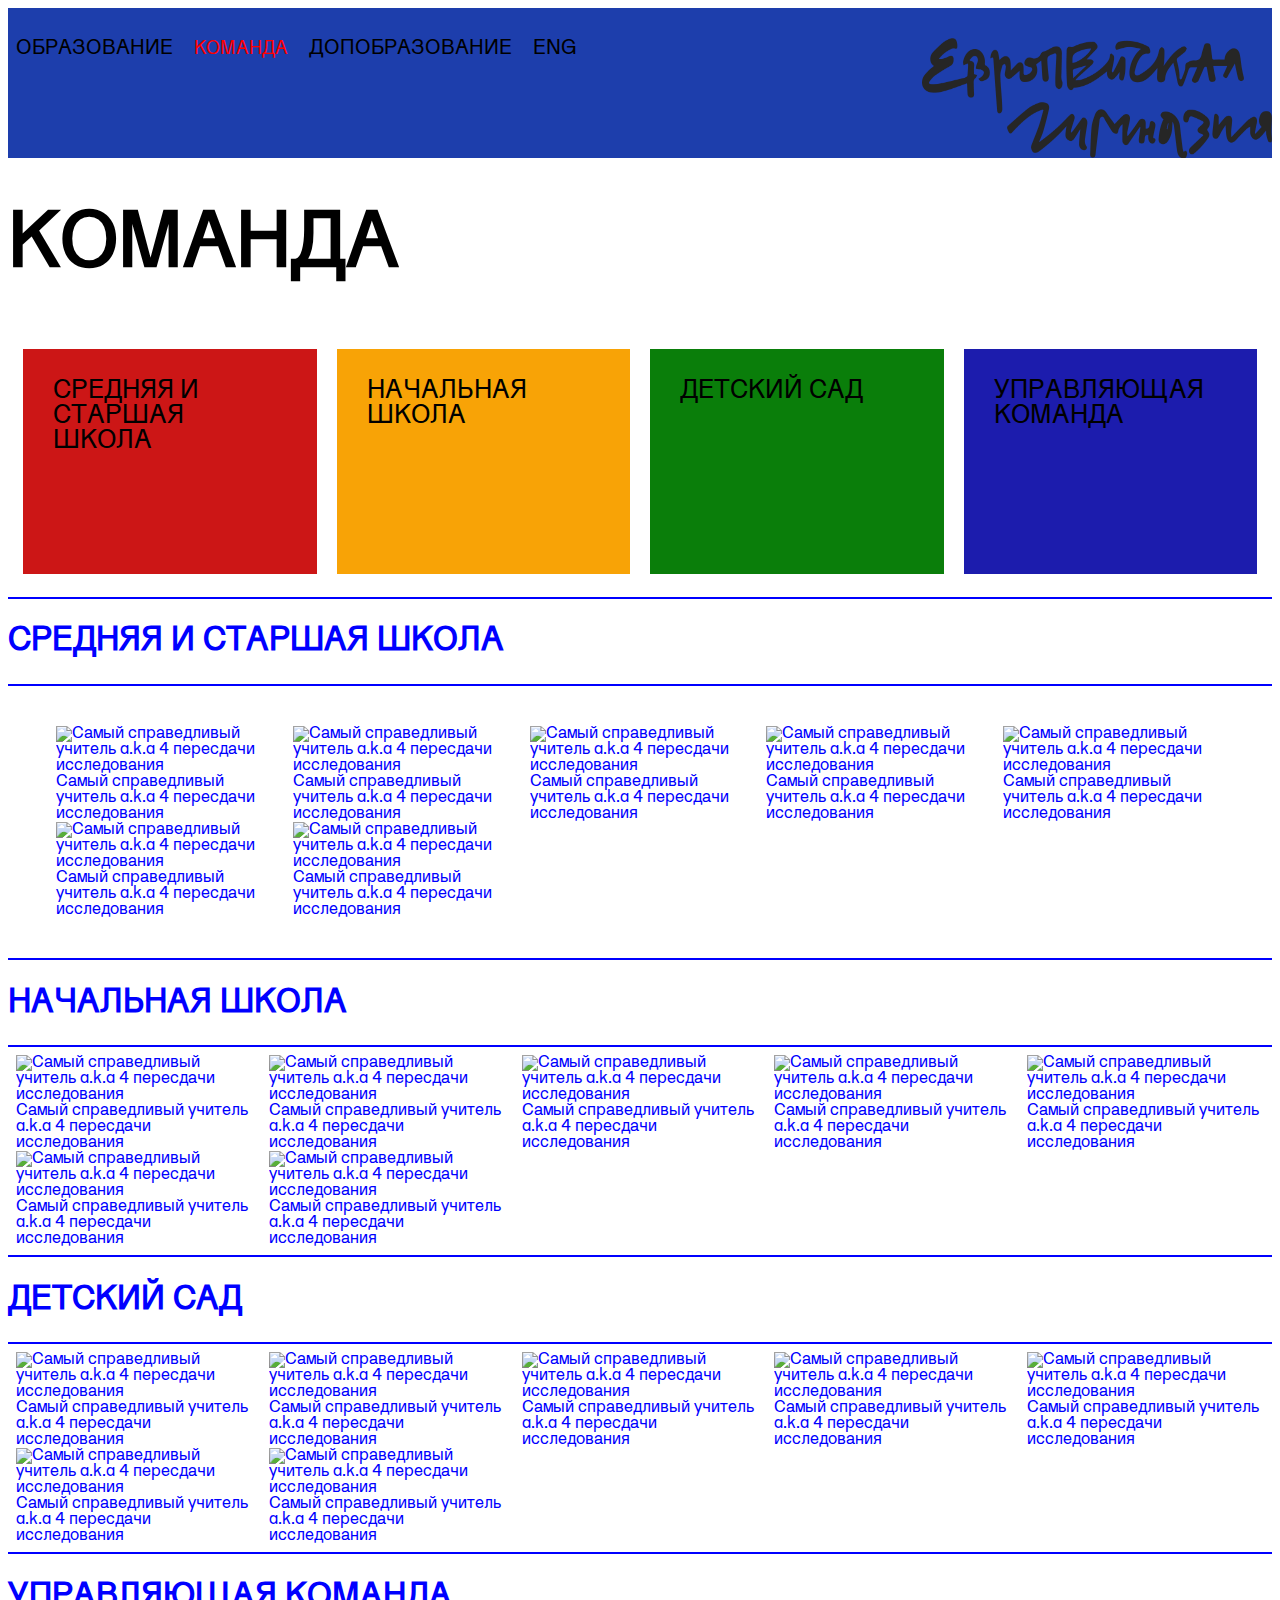
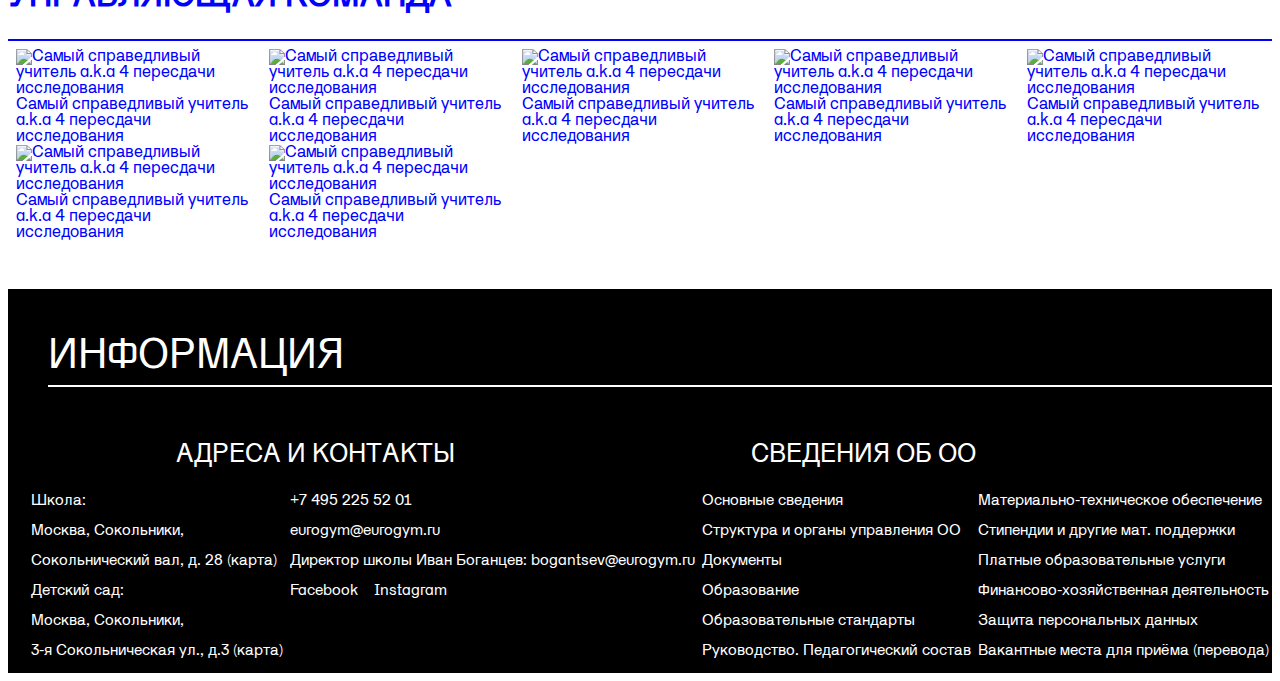
==== Eurogym.html/index.html @ f3b470b3 "Я ЗАКОНЧИЛ ЭТО ДЕРЬМО(почти)" ====
<!DOCTYPE html>
<html>

<head>
    <title>Европейская Гимназия - Команда</title>
    <link rel="stylesheet" href="./css/styling.css">
    <meta charset="utf-8">
    <link rel="preload" href="woff.ttf" as="font" type="font/ttf" crossorigin="anonymous" />

</head>



<header>
    <nav>
       

             <a class="navedu"href=https://eurogym.ru/education>ОБРАЗОВАНИЕ </a> 
             <a class="navteam" href="#middle" style="color:red">КОМАНДА</a>
            <a class="navadd" href="https://eurogym.ru/extra/"> ДОПОБРАЗОВАНИЕ </a>
         <a class="naveng" href="https://eurogym.ru/eng/"> ENG </a>
     
    </nav>
    <img src="logo.png" alt="logo" height="120px" width="350px">
</header>
<h1 class="tteam">КОМАНДА</h1>

<body>

    <nav>
        <div class="nav">
            <div class="navmiddle col-5"> <a href=#middle style="font-size: 25px">СРЕДНЯЯ И СТАРШАЯ ШКОЛА</a> </div>
            <div class="navprimary col-5"> <a href="#primary" style="font-size: 25px">НАЧАЛЬНАЯ ШКОЛА</a></div>
            <div class="navkinder col-5"><a href="#kindergarden"style="font-size: 25px">ДЕТСКИЙ САД</a></div>
            <div class="navmanage col-5"> <a href="#manage"style="font-size: 25px">УПРАВЛЯЮЩАЯ КОМАНДА</a></div>
        </div>

    </nav>

    <main>
        <a name="middle"> </a>
            <hr>
            <h2 class="middlet">СРЕДНЯЯ И СТАРШАЯ ШКОЛА</h2>
            <hr>
            <section class="middle">


                <section class="col-4">
                    <img src="https://data3.proshkolu.ru/content/media/pic/std/2000000/1170000/1169748-cbcc6c4216b436a7.jpg"
                        alt="Самый справедливый учитель a.k.a 4 пересдачи исследования" width="100%">
                     Самый справедливый учитель a.k.a 4 пересдачи исследования

                </section>

                <section class="col-4">
                    <img src="https://data3.proshkolu.ru/content/media/pic/std/2000000/1170000/1169748-cbcc6c4216b436a7.jpg"
                        alt="Самый справедливый учитель a.k.a 4 пересдачи исследования" width="100%">
                    <div> Самый справедливый учитель a.k.a 4 пересдачи исследования</div>

                </section>

                <section class="col-4">
                    <img src="https://data3.proshkolu.ru/content/media/pic/std/2000000/1170000/1169748-cbcc6c4216b436a7.jpg"
                        alt="Самый справедливый учитель a.k.a 4 пересдачи исследования" width="100%">
                    <div> Самый справедливый учитель a.k.a 4 пересдачи исследования</div>

                </section>


                <section class="col-4">
                    <img src="https://data3.proshkolu.ru/content/media/pic/std/2000000/1170000/1169748-cbcc6c4216b436a7.jpg"
                        alt="Самый справедливый учитель a.k.a 4 пересдачи исследования" width="100%">
                    <div> Самый справедливый учитель a.k.a 4 пересдачи исследования</div>

                </section>


                <section class="col-4">
                    <img src="https://data3.proshkolu.ru/content/media/pic/std/2000000/1170000/1169748-cbcc6c4216b436a7.jpg"
                        alt="Самый справедливый учитель a.k.a 4 пересдачи исследования" width="100%">
                    <div> Самый справедливый учитель a.k.a 4 пересдачи исследования</div>

                </section>


                <section class="col-4">
                    <img src="https://data3.proshkolu.ru/content/media/pic/std/2000000/1170000/1169748-cbcc6c4216b436a7.jpg"
                        alt="Самый справедливый учитель a.k.a 4 пересдачи исследования" width="100%">
                    <div> Самый справедливый учитель a.k.a 4 пересдачи исследования</div>

                </section>


                <section class="col-4">
                    <img src="https://data3.proshkolu.ru/content/media/pic/std/2000000/1170000/1169748-cbcc6c4216b436a7.jpg"
                        alt="Самый справедливый учитель a.k.a 4 пересдачи исследования" width="100%">
                    <div> Самый справедливый учитель a.k.a 4 пересдачи исследования</div>

                </section>




            </section>
        
        <a name="primary"></a>
            <hr>
            <h2 class="primaryt">НАЧАЛЬНАЯ ШКОЛА</h2>
            <hr>
            <section class="primary">


                <section class="col-4">
                    <img src="https://data3.proshkolu.ru/content/media/pic/std/2000000/1170000/1169748-cbcc6c4216b436a7.jpg"
                        alt="Самый справедливый учитель a.k.a 4 пересдачи исследования" width="100%">
                    <div> Самый справедливый учитель a.k.a 4 пересдачи исследования</div>

                </section>

                <section class="col-4">
                    <img src="https://data3.proshkolu.ru/content/media/pic/std/2000000/1170000/1169748-cbcc6c4216b436a7.jpg"
                        alt="Самый справедливый учитель a.k.a 4 пересдачи исследования" width="100%">
                    <div> Самый справедливый учитель a.k.a 4 пересдачи исследования</div>

                </section>

                <section class="col-4">
                    <img src="https://data3.proshkolu.ru/content/media/pic/std/2000000/1170000/1169748-cbcc6c4216b436a7.jpg"
                        alt="Самый справедливый учитель a.k.a 4 пересдачи исследования" width="100%">
                    <div> Самый справедливый учитель a.k.a 4 пересдачи исследования</div>

                </section>


                <section class="col-4">
                    <img src="https://data3.proshkolu.ru/content/media/pic/std/2000000/1170000/1169748-cbcc6c4216b436a7.jpg"
                        alt="Самый справедливый учитель a.k.a 4 пересдачи исследования" width="100%">
                    <div> Самый справедливый учитель a.k.a 4 пересдачи исследования</div>

                </section>


                <section class="col-4">
                    <img src="https://data3.proshkolu.ru/content/media/pic/std/2000000/1170000/1169748-cbcc6c4216b436a7.jpg"
                        alt="Самый справедливый учитель a.k.a 4 пересдачи исследования" width="100%">
                    <div> Самый справедливый учитель a.k.a 4 пересдачи исследования</div>

                </section>


                <section class="col-4">
                    <img src="https://data3.proshkolu.ru/content/media/pic/std/2000000/1170000/1169748-cbcc6c4216b436a7.jpg"
                        alt="Самый справедливый учитель a.k.a 4 пересдачи исследования" width="100%">
                    <div> Самый справедливый учитель a.k.a 4 пересдачи исследования</div>

                </section>


                <section class="col-4">
                    <img src="https://data3.proshkolu.ru/content/media/pic/std/2000000/1170000/1169748-cbcc6c4216b436a7.jpg"
                        alt="Самый справедливый учитель a.k.a 4 пересдачи исследования" width="100%">
                    <div> Самый справедливый учитель a.k.a 4 пересдачи исследования</div>

                </section>



            </section>
        


        <a name="kindergarden"> </a>
            <hr>
            <h2 class="kindert">ДЕТСКИЙ САД</h2>
            <hr>
            <section class="kindergarden">

                <section class="col-4">
                    <img src="https://data3.proshkolu.ru/content/media/pic/std/2000000/1170000/1169748-cbcc6c4216b436a7.jpg"
                        alt="Самый справедливый учитель a.k.a 4 пересдачи исследования" width="100%">
                    <div> Самый справедливый учитель a.k.a 4 пересдачи исследования</div>

                </section>

                <section class="col-4">
                    <img src="https://data3.proshkolu.ru/content/media/pic/std/2000000/1170000/1169748-cbcc6c4216b436a7.jpg"
                        alt="Самый справедливый учитель a.k.a 4 пересдачи исследования" width="100%">
                    <div> Самый справедливый учитель a.k.a 4 пересдачи исследования</div>

                </section>

                <section class="col-4">
                    <img src="https://data3.proshkolu.ru/content/media/pic/std/2000000/1170000/1169748-cbcc6c4216b436a7.jpg"
                        alt="Самый справедливый учитель a.k.a 4 пересдачи исследования" width="100%">
                    <div> Самый справедливый учитель a.k.a 4 пересдачи исследования</div>

                </section>


                <section class="col-4">
                    <img src="https://data3.proshkolu.ru/content/media/pic/std/2000000/1170000/1169748-cbcc6c4216b436a7.jpg"
                        alt="Самый справедливый учитель a.k.a 4 пересдачи исследования" width="100%">
                    <div> Самый справедливый учитель a.k.a 4 пересдачи исследования</div>

                </section>


                <section class="col-4">
                    <img src="https://data3.proshkolu.ru/content/media/pic/std/2000000/1170000/1169748-cbcc6c4216b436a7.jpg"
                        alt="Самый справедливый учитель a.k.a 4 пересдачи исследования" width="100%">
                    <div> Самый справедливый учитель a.k.a 4 пересдачи исследования</div>

                </section>


                <section class="col-4">
                    <img src="https://data3.proshkolu.ru/content/media/pic/std/2000000/1170000/1169748-cbcc6c4216b436a7.jpg"
                        alt="Самый справедливый учитель a.k.a 4 пересдачи исследования" width="100%">
                    <div> Самый справедливый учитель a.k.a 4 пересдачи исследования</div>

                </section>


                <section class="col-4">
                    <img src="https://data3.proshkolu.ru/content/media/pic/std/2000000/1170000/1169748-cbcc6c4216b436a7.jpg"
                        alt="Самый справедливый учитель a.k.a 4 пересдачи исследования" width="100%">
                    <div> Самый справедливый учитель a.k.a 4 пересдачи исследования</div>

                </section>



            </section>
        </a>
        <a name="manage"> </a>
            <hr>
            <h2 class="managet">УПРАВЛЯЮЩАЯ КОМАНДА</h2>
            <hr>
            <section class="management_team">

                <section class="col-4">
                    <img src="https://data3.proshkolu.ru/content/media/pic/std/2000000/1170000/1169748-cbcc6c4216b436a7.jpg"
                        alt="Самый справедливый учитель a.k.a 4 пересдачи исследования" width="100%">
                    <div> Самый справедливый учитель a.k.a 4 пересдачи исследования</div>

                </section>

                <section class="col-4">
                    <img src="https://data3.proshkolu.ru/content/media/pic/std/2000000/1170000/1169748-cbcc6c4216b436a7.jpg"
                        alt="Самый справедливый учитель a.k.a 4 пересдачи исследования" width="100%">
                    <div> Самый справедливый учитель a.k.a 4 пересдачи исследования</div>

                </section>

                <section class="col-4">
                    <img src="https://data3.proshkolu.ru/content/media/pic/std/2000000/1170000/1169748-cbcc6c4216b436a7.jpg"
                        alt="Самый справедливый учитель a.k.a 4 пересдачи исследования" width="100%">
                    <div> Самый справедливый учитель a.k.a 4 пересдачи исследования</div>

                </section>


                <section class="col-4">
                    <img src="https://data3.proshkolu.ru/content/media/pic/std/2000000/1170000/1169748-cbcc6c4216b436a7.jpg"
                        alt="Самый справедливый учитель a.k.a 4 пересдачи исследования" width="100%">
                    <div> Самый справедливый учитель a.k.a 4 пересдачи исследования</div>

                </section>


                <section class="col-4">
                    <img src="https://data3.proshkolu.ru/content/media/pic/std/2000000/1170000/1169748-cbcc6c4216b436a7.jpg"
                        alt="Самый справедливый учитель a.k.a 4 пересдачи исследования" width="100%">
                    <div> Самый справедливый учитель a.k.a 4 пересдачи исследования</div>

                </section>


                <section class="col-4">
                    <img src="https://data3.proshkolu.ru/content/media/pic/std/2000000/1170000/1169748-cbcc6c4216b436a7.jpg"
                        alt="Самый справедливый учитель a.k.a 4 пересдачи исследования" width="100%">
                    <div> Самый справедливый учитель a.k.a 4 пересдачи исследования</div>

                </section>


                <section class="col-4">
                    <img src="https://data3.proshkolu.ru/content/media/pic/std/2000000/1170000/1169748-cbcc6c4216b436a7.jpg"
                        alt="Самый справедливый учитель a.k.a 4 пересдачи исследования" width="100%">
                    <div> Самый справедливый учитель a.k.a 4 пересдачи исследования</div>

                </section>



            </section>
        
     <br>
     <br>
     <br>




    </main>
    <footer>

        <section class="footinfo">
                <br><br><br>
            <div class="footinfot">ИНФОРМАЦИЯ</div> 
            <hr class="hr1">
            <br><br><br>
        </section>
        <section class="foott">

            <div>АДРЕСА И КОНТАКТЫ</div><br><br>

            <div>СВЕДЕНИЯ ОБ ОО</div><br><br>
        </section>
        <section class="text1">
            <div>Школа:<br><br>
                Москва, Сокольники, <br><br>
                Сокольнический вал, д. 28 (карта)<br><br>
                Детский сад:<br><br>
                Москва, Сокольники, <br><br>
                3-я Сокольническая ул., д.3 (карта)<br><br>

            </div>


            <div>+7 495 225 52 01<br><br>
                eurogym@eurogym.ru<br><br>

                Директор школы Иван Боганцев: bogantsev@eurogym.ru<br><br>

                Facebook  Instagram <br><br>
            </div>
            <div>Основные сведения<br><br>
                Структура и органы управления ОО<br><br>
                Документы <br><br>
                Образование<br><br>
                Образовательные стандарты<br><br>
                Руководство. Педагогический состав<br><br>
            </div>
            <div>Материально-техническое обеспечение<br><br>
                Стипендии и другие мат. поддержки<br><br>
                Платные образовательные услуги<br><br>
                Финансово-хозяйственная деятельность<br><br>
                Защита персональных данных<br><br>
                Вакантные места для приёма (перевода)<br><br>
            </div>

        </section>

    </footer>


</body>

</html>
---- Eurogym.html/css/styling.css ----
.col-1 {
    flex-basis: 5%;
}

.col-2 {
    flex-basis: 10%;
}

.col-3 {
    flex-basis: 15%;
}

.col-4 {
    flex-basis: 20%;
}

.col-5 {
    flex-basis: 25%;
}

.col-6 {
    flex-basis: 30%;
}

.col-7 {
    flex-basis: 35%;
}

.col-8 {
    flex-basis: 40%;
}

.col-9 {
    flex-basis: 45%;
}

.col-10 {
    flex-basis: 50%;
}

.col-11 {
    flex-basis: 55%;
}

.col-12 {
    flex-basis: 60%;
}

.col-13 {
    flex-basis: 65%;
}

.col-14 {
    flex-basis: 70%;
}

.col-15 {
    flex-basis: 75%;
}

.col-16 {
    flex-basis: 80%;
}

.col-17 {
    flex-basis: 85%;
}

.col-18 {
    flex-basis: 90%;
}

.col-19 {
    flex-basis: 95%;
}

.col-20 {
    flex-basis: 100%;
}
@font-face {
    font-family: woff;
    font-display: swap;
    src: url('woff.ttf');
  }

.col-1, .col-2, .col-3, .col-4, .col-5, .col-6, .col-7, .col-8, .col-9, .col-10, .col-11, .col-12, .col-13, .col-14, .col-15, .col-16, .col-17, .col-18, .col-20 {
    padding-left: 8px;
    padding-right: 8px;
    box-sizing: border-box;
}
.logo{
    display: flex;
    flex: right;
}

.navteam {
    color: red;
    padding-left: 8px;
    padding-right: 8px;
    box-sizing: border-box;
    font-size: 13.5pt;
}
.navedu{
    padding-left: 8px;
    padding-right: 8px;
    box-sizing: border-box;
}
.navadd{
    padding-left: 8px;
    padding-right: 8px;
    box-sizing: border-box;
}
.naveng{
    padding-left: 8px;
    padding-right: 8px;
    box-sizing: border-box;
}

A {
    color: black;
}

A:active {
    color: white;
}

A:visited {
    color: black;
}

.nav1 {
    display: flex;
    flex-direction: row;
    justify-content: flex-start;
    
}

.main {
    margin-left: auto;
    margin-right: auto;
    padding-left: 1em;
    padding-right: 1em;
    max-width: 1200px;
}

.nav {
    display: flex;
    flex-direction: row;
    background-color: white;
    padding: 5px;
    justify-content: space-around;
    font-size: 20px;

}

.navmiddle {
   
    background-color:rgb(204, 22, 22);;
    padding: 30px;
    margin: 10px;
    padding-bottom: 120px;
}

.navprimary {
    background-color: rgb(248, 163, 6);
    padding: 30px;
    margin: 10px;
}

.navkinder {
    background-color: rgb(10, 126, 10);
    padding: 30px;
    margin: 10px;
}

.navmanage {
    background-color: rgb(28, 28, 173);
    padding: 30px;
    margin: 10px;
}
.tteam{
    font-size: 56.5pt;
}
hr {
    border: none; 
    background-color:blue; 
    color: blue;
    height: 2px; 
}
body {
    background-color: white;
    font-family: 'woff';
}

.management_team {
    align-content: flex-end;
    display: flex;
    flex-shrink: 1;
    flex-direction: row;
    flex-wrap: wrap;
    color: blue;
}

.kindergarden {
    align-content: flex-end;
    display: flex;
    flex-shrink: 1;
    flex-direction: row;
    flex-wrap: wrap;
    color: blue;
}

.primary {
    align-content: flex-end;
    display: flex;
    flex-shrink: 1;
    flex-direction: row;
    flex-wrap: wrap;
    color: blue;
}

.middle {
    align-content: flex-end;
    display: flex;
    flex-shrink: 1;
    flex-direction: row;
    flex-wrap: wrap;
    color: blue;
    padding: 30px;
    margin: 10px;
}

header {
    display: flex;
    justify-content: space-between;
    flex-flow: row;
    background-color: rgb(29, 62, 172);
    height: 90px;
    font-size: 20px;
    padding-top: 30px;
    border: none;
    padding-bottom: 30px;
  
}

footer {
    display: flex;
    flex-flow: column;
    flex-direction: column;
    
    background-color: rgb(0, 0, 0);
    color: white;
   
    padding-left: 20px;
}

.managet {
    color: blue;
    font-size :24pt ;
}

.primaryt {
    color: blue;
    font-size :24pt ;
}

.kindert {
    font-size :24pt ;
    color: blue;
}

.address {}

.info {
    display: flex;
    justify-content: right;
    justify-content: space-around;
    align-content: center;
}

.middlet {
    color: blue;
    font-size :24pt ;
}
A{
    
    text-decoration: none;
}
A:active{
    color: red;
}
A :hover{
    color: red;
    text-decoration: none;
    
}
A:visited{
    
    text-decoration: none;
}

.foott{
display: flex;
flex-direction: row;
justify-content:space-evenly;
font-size: 25px;
}
.text1{
    font-size:15px ;
    display: flex;
    flex-direction: row;
    justify-content: space-around;
}
.footinfo{
    padding-left: 20px;
}
.footinfot{
    
    font-size: 40px;
}
.hr1{
    border: none; 
    background-color: white; 
    color: white;
    height: 2px; 
}
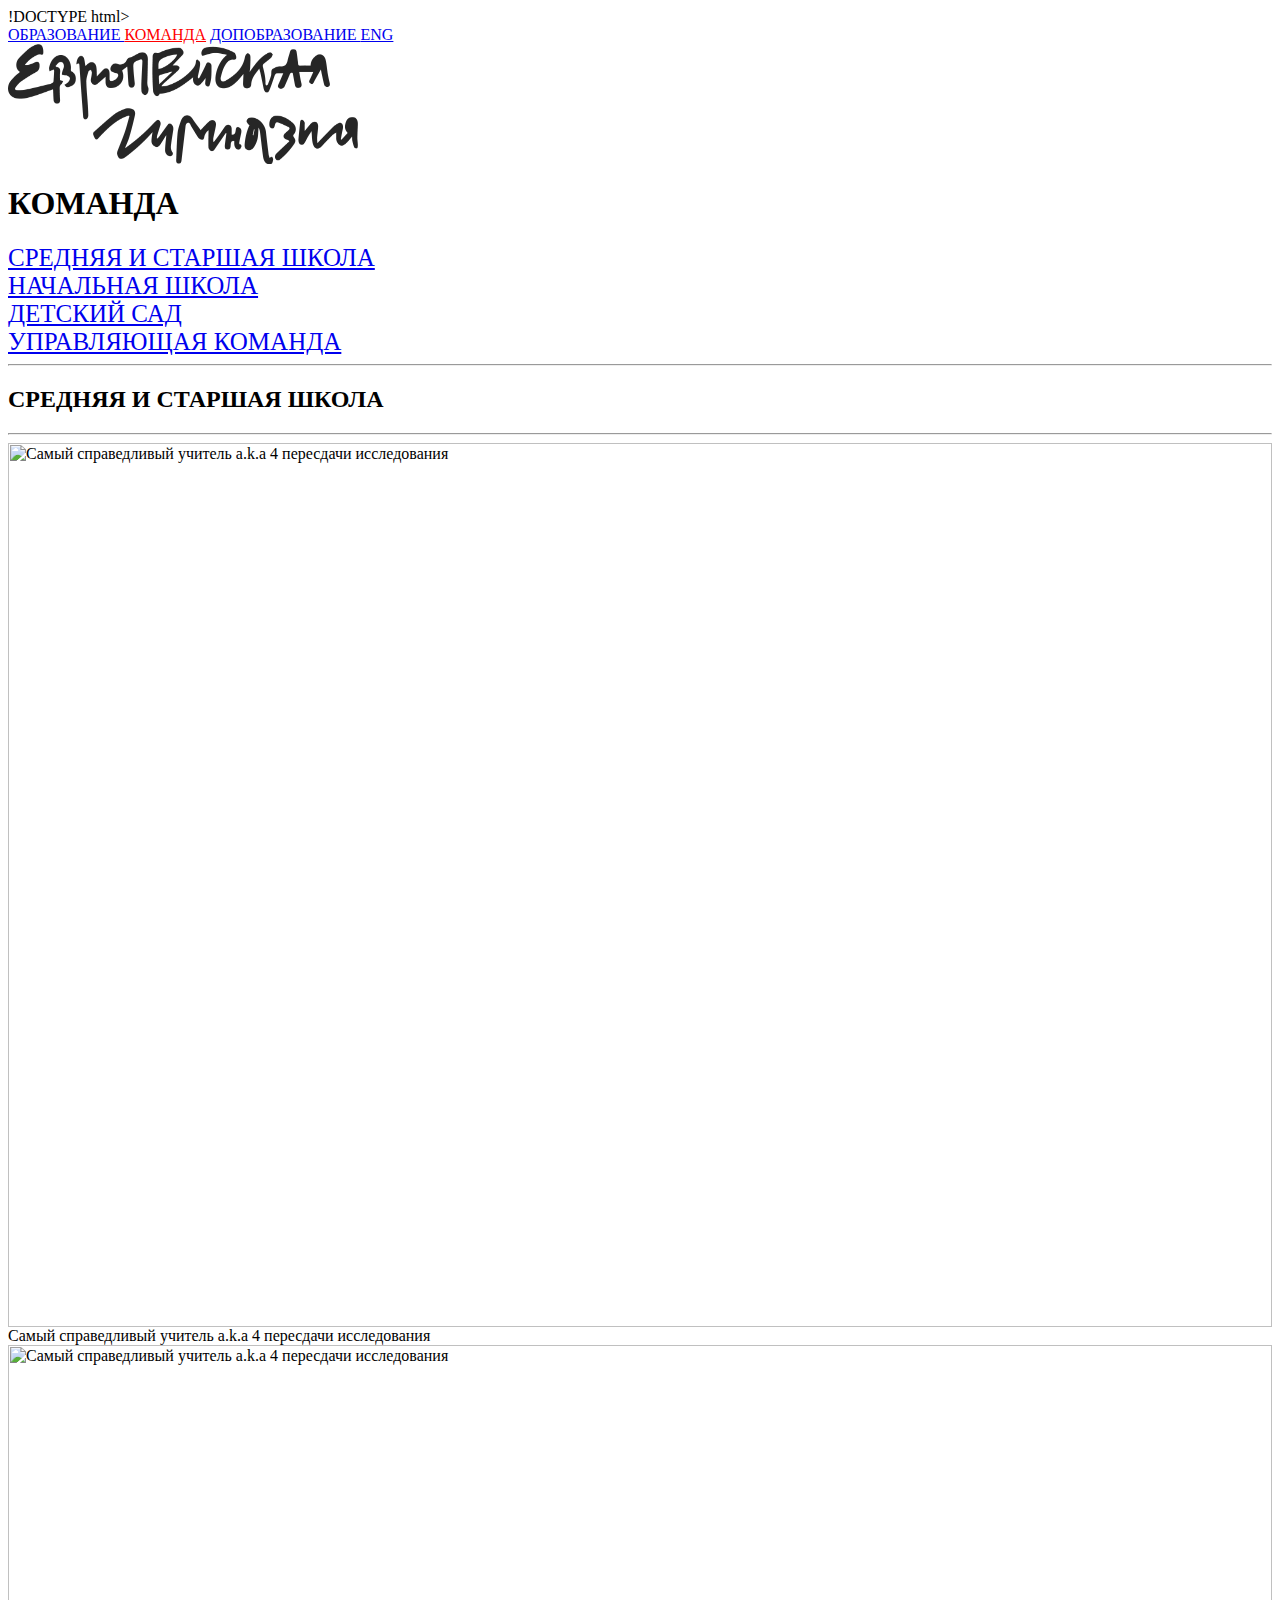
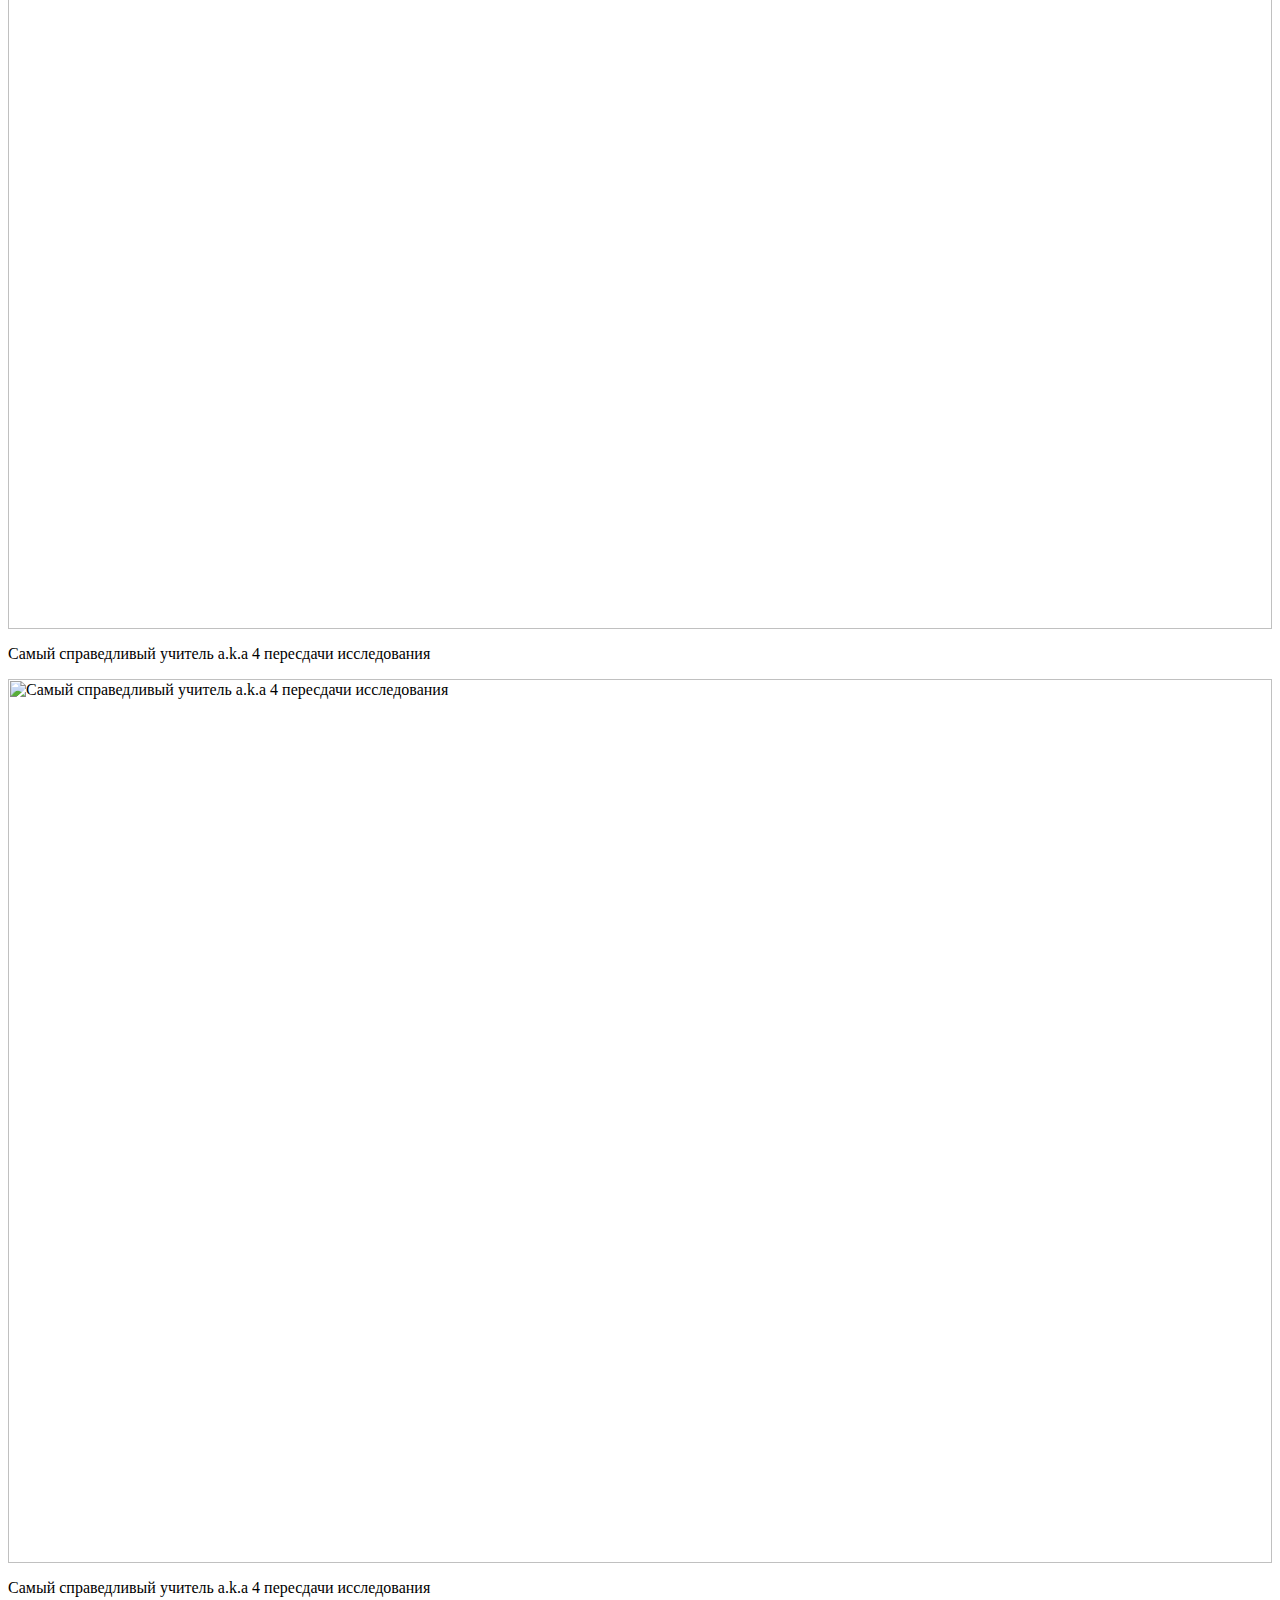
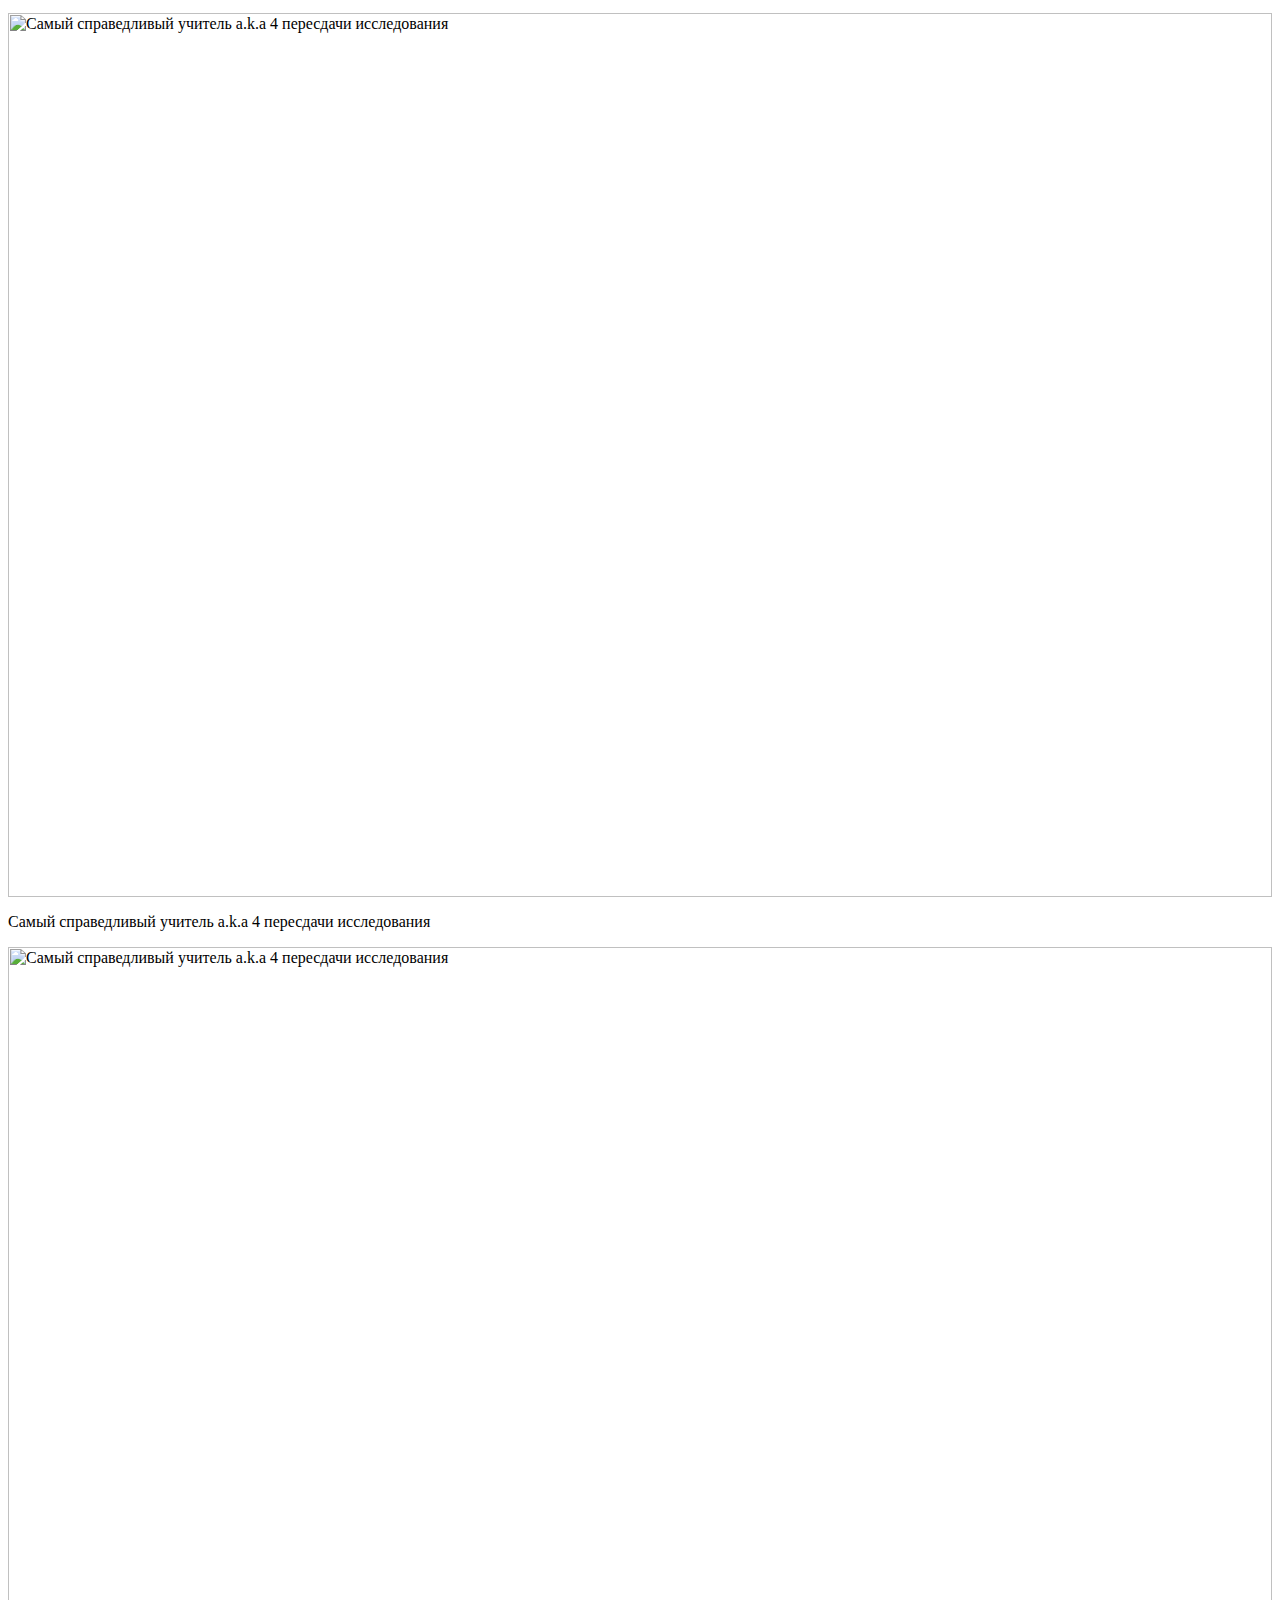
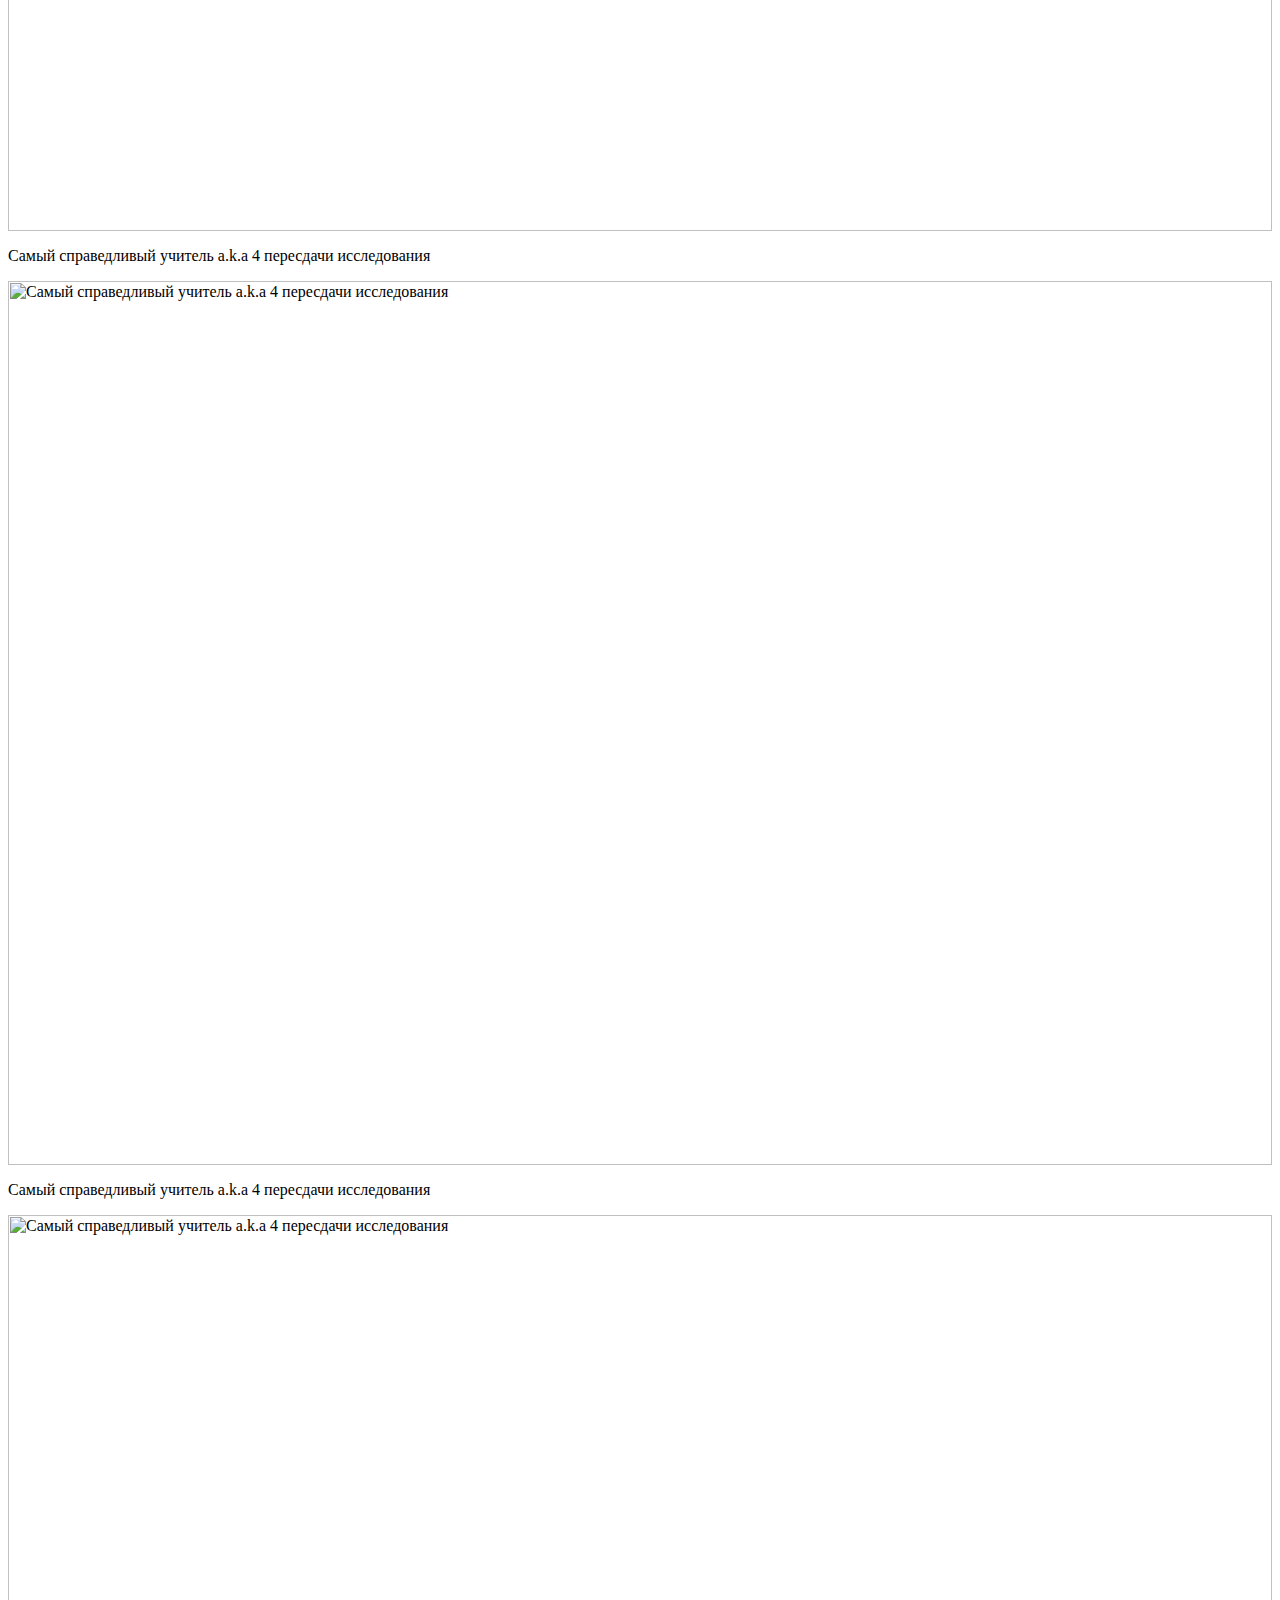
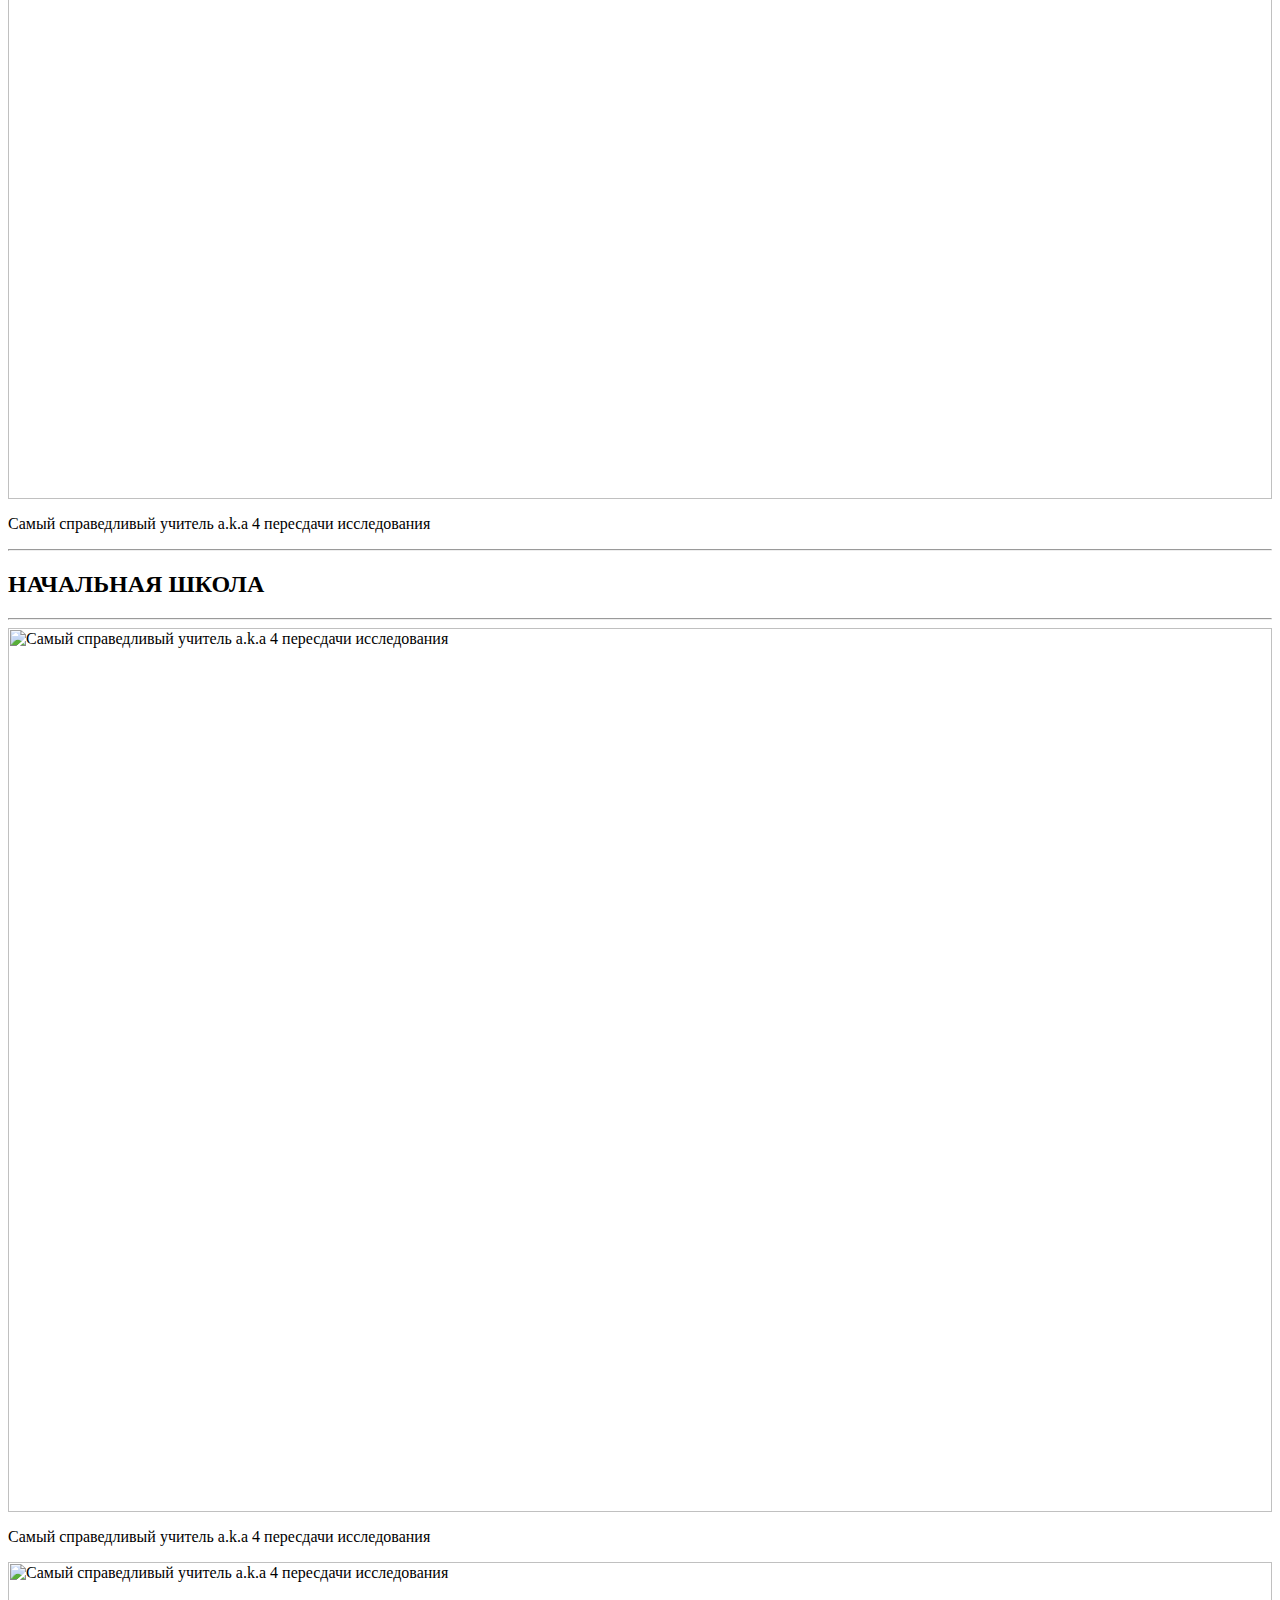
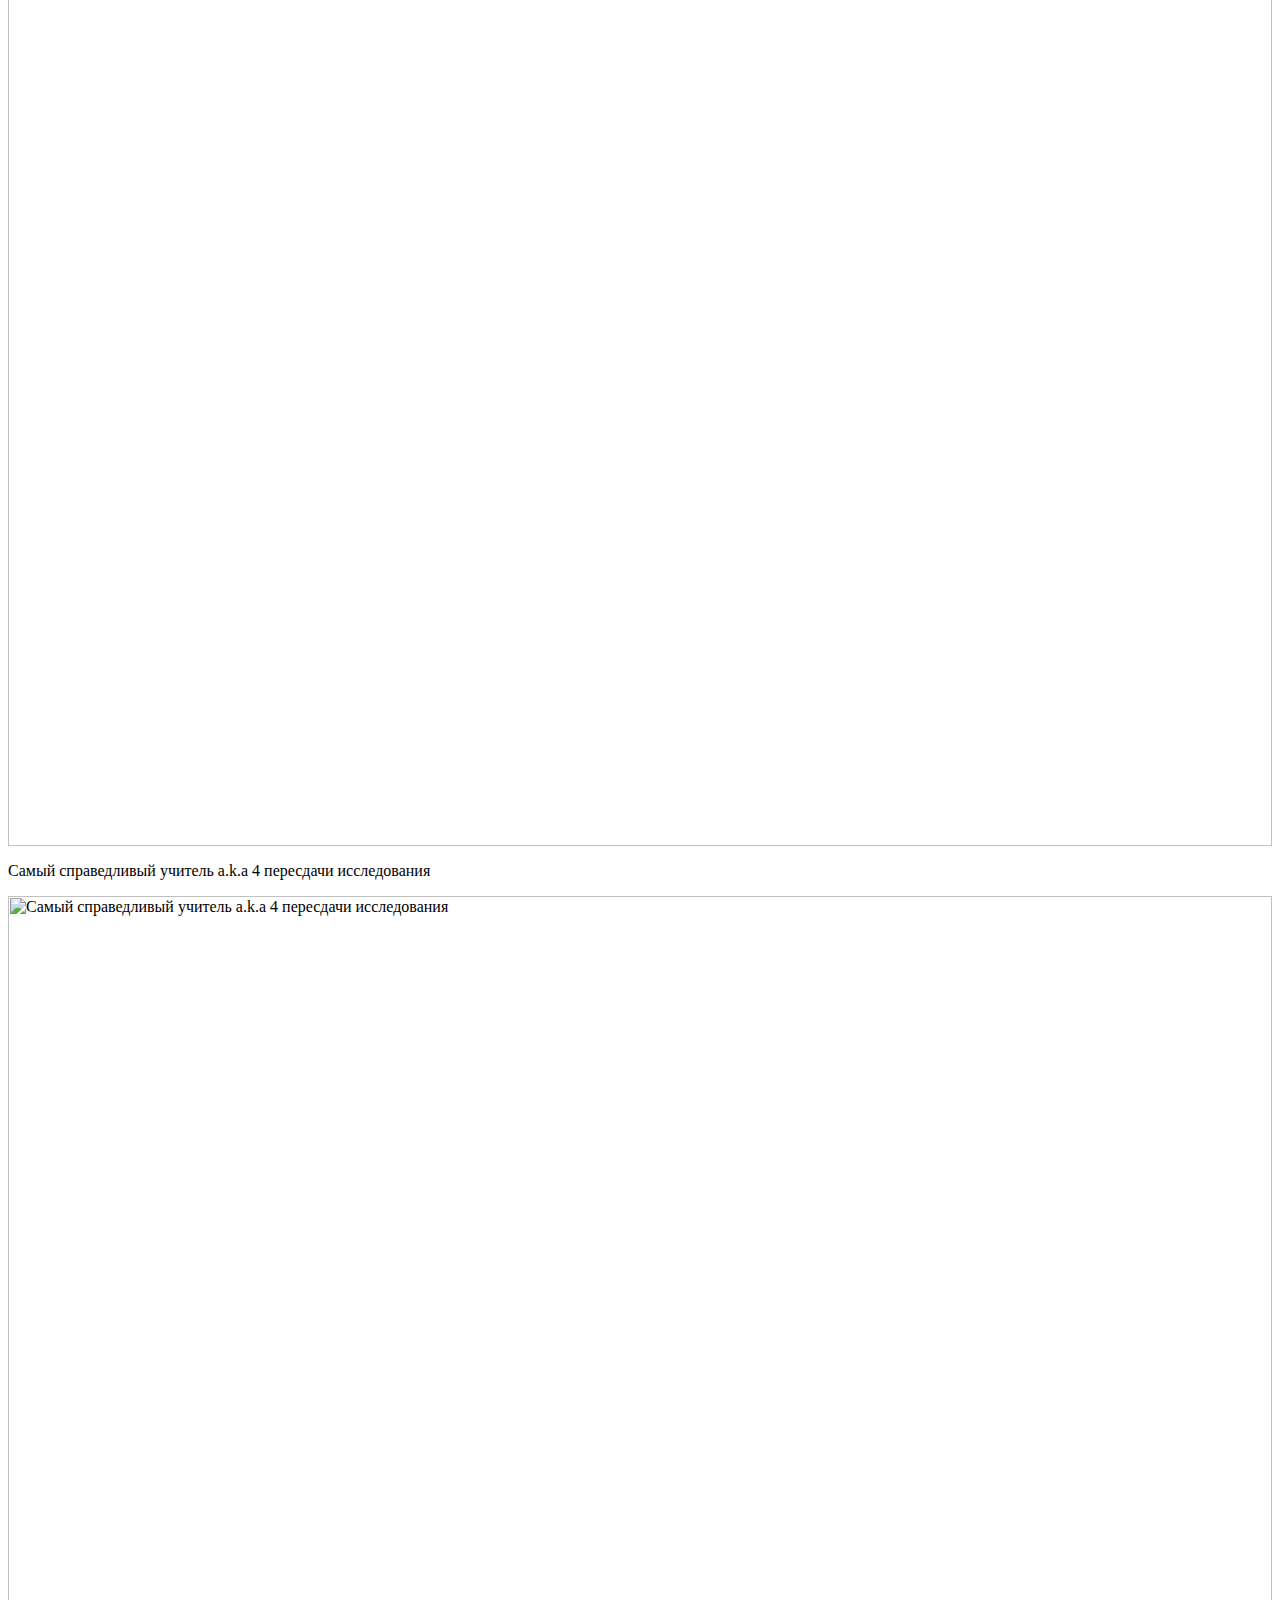
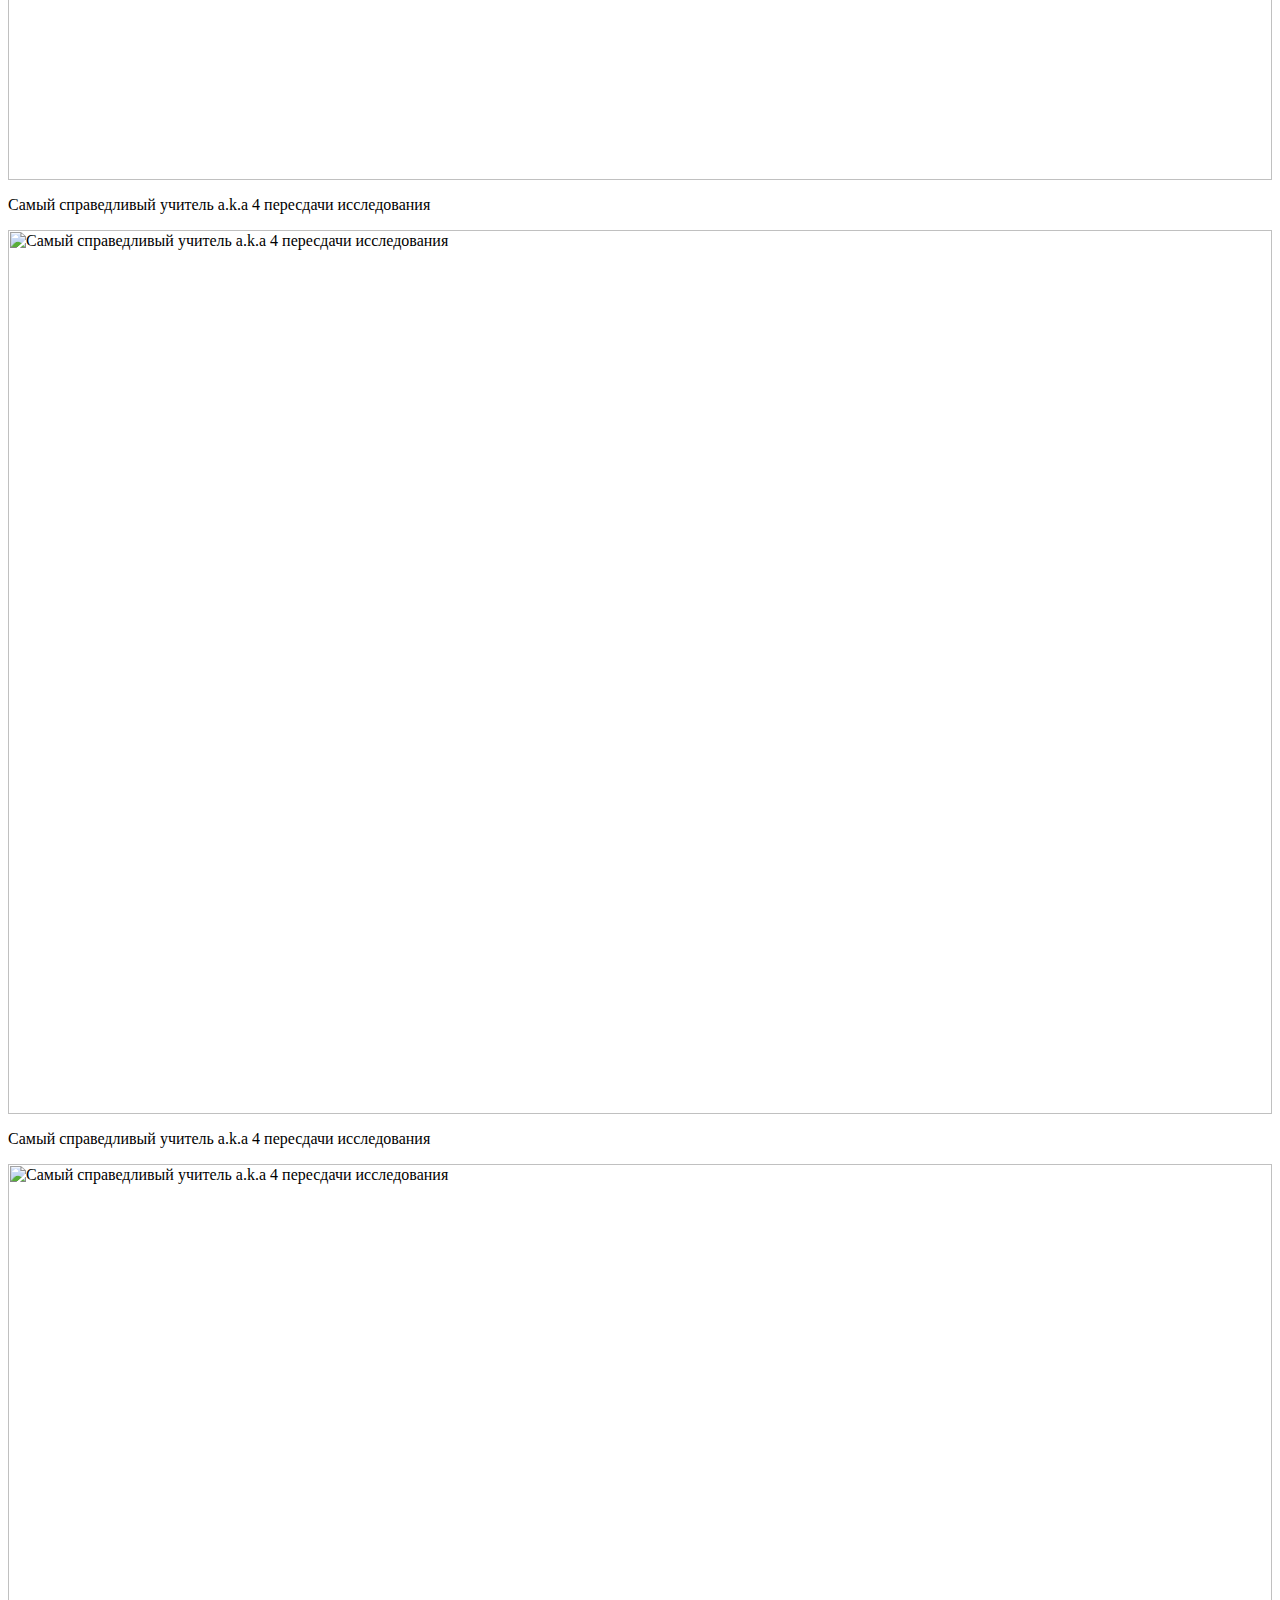
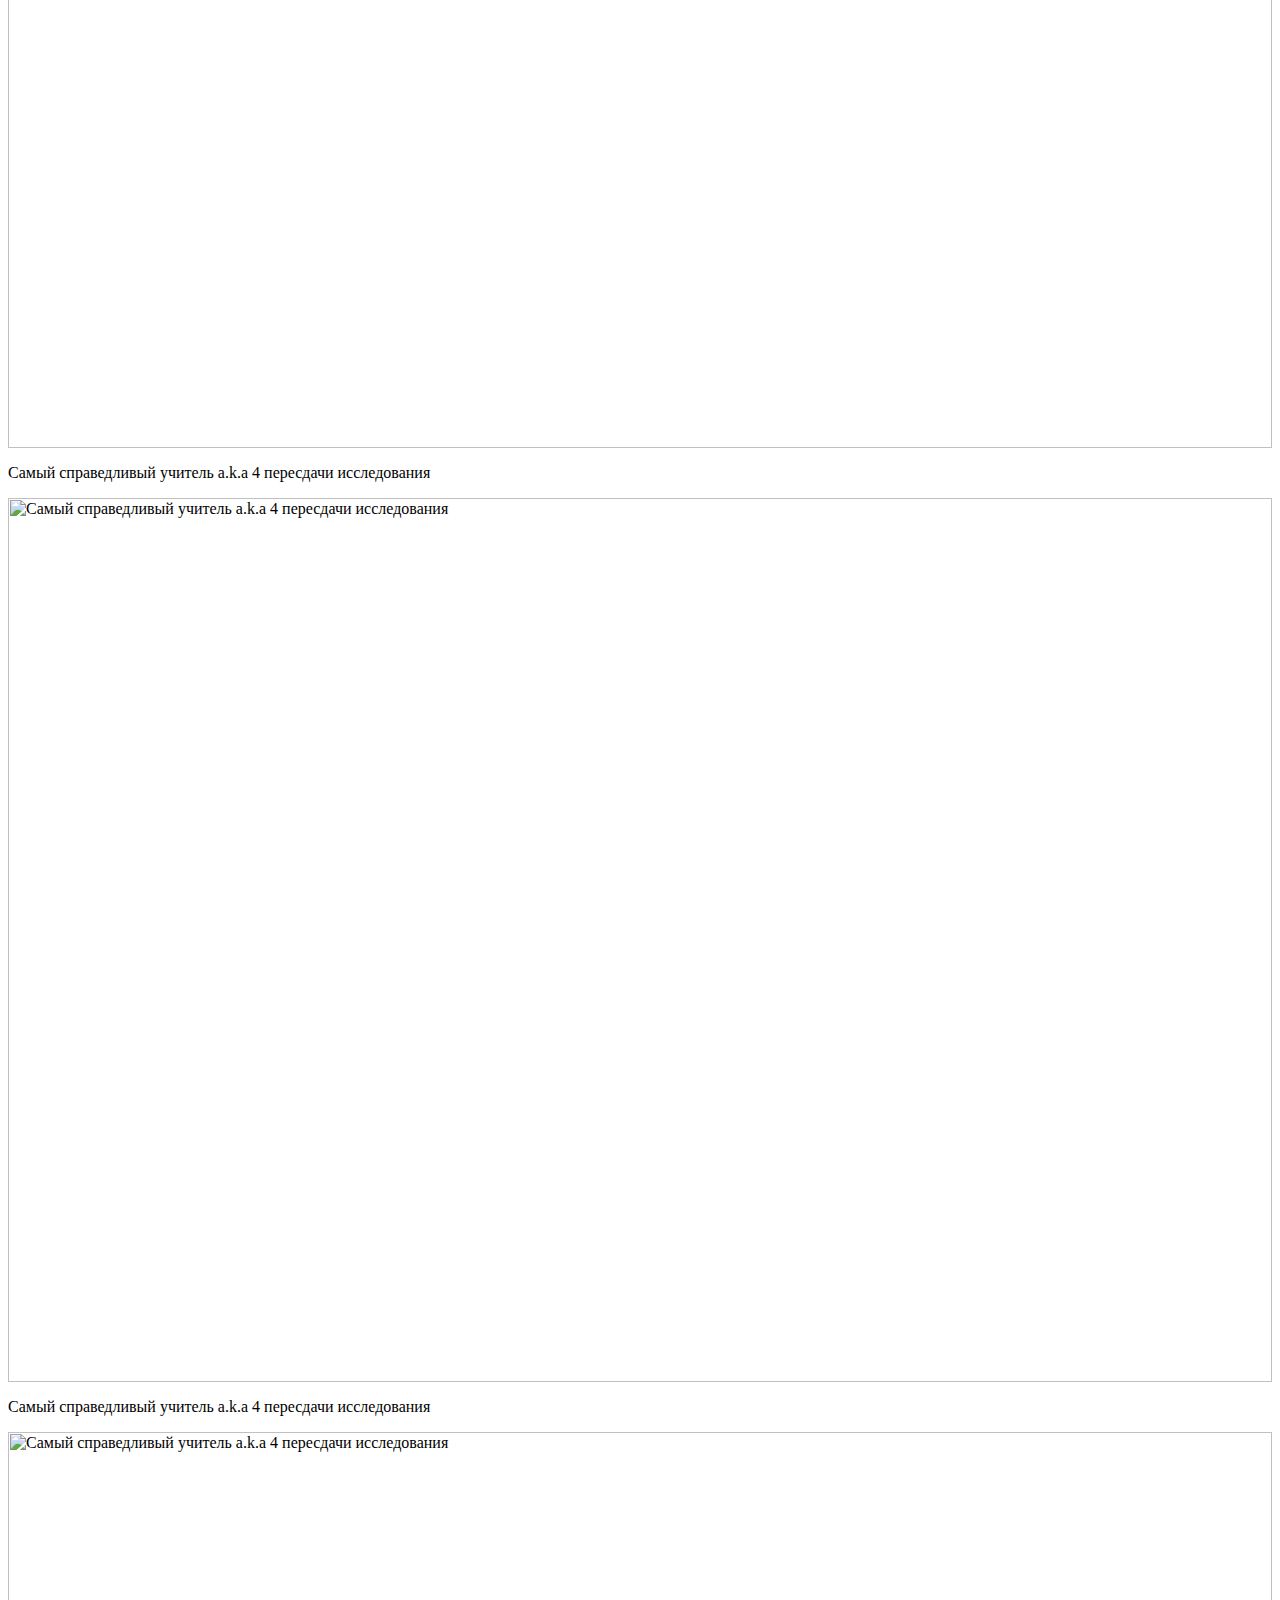
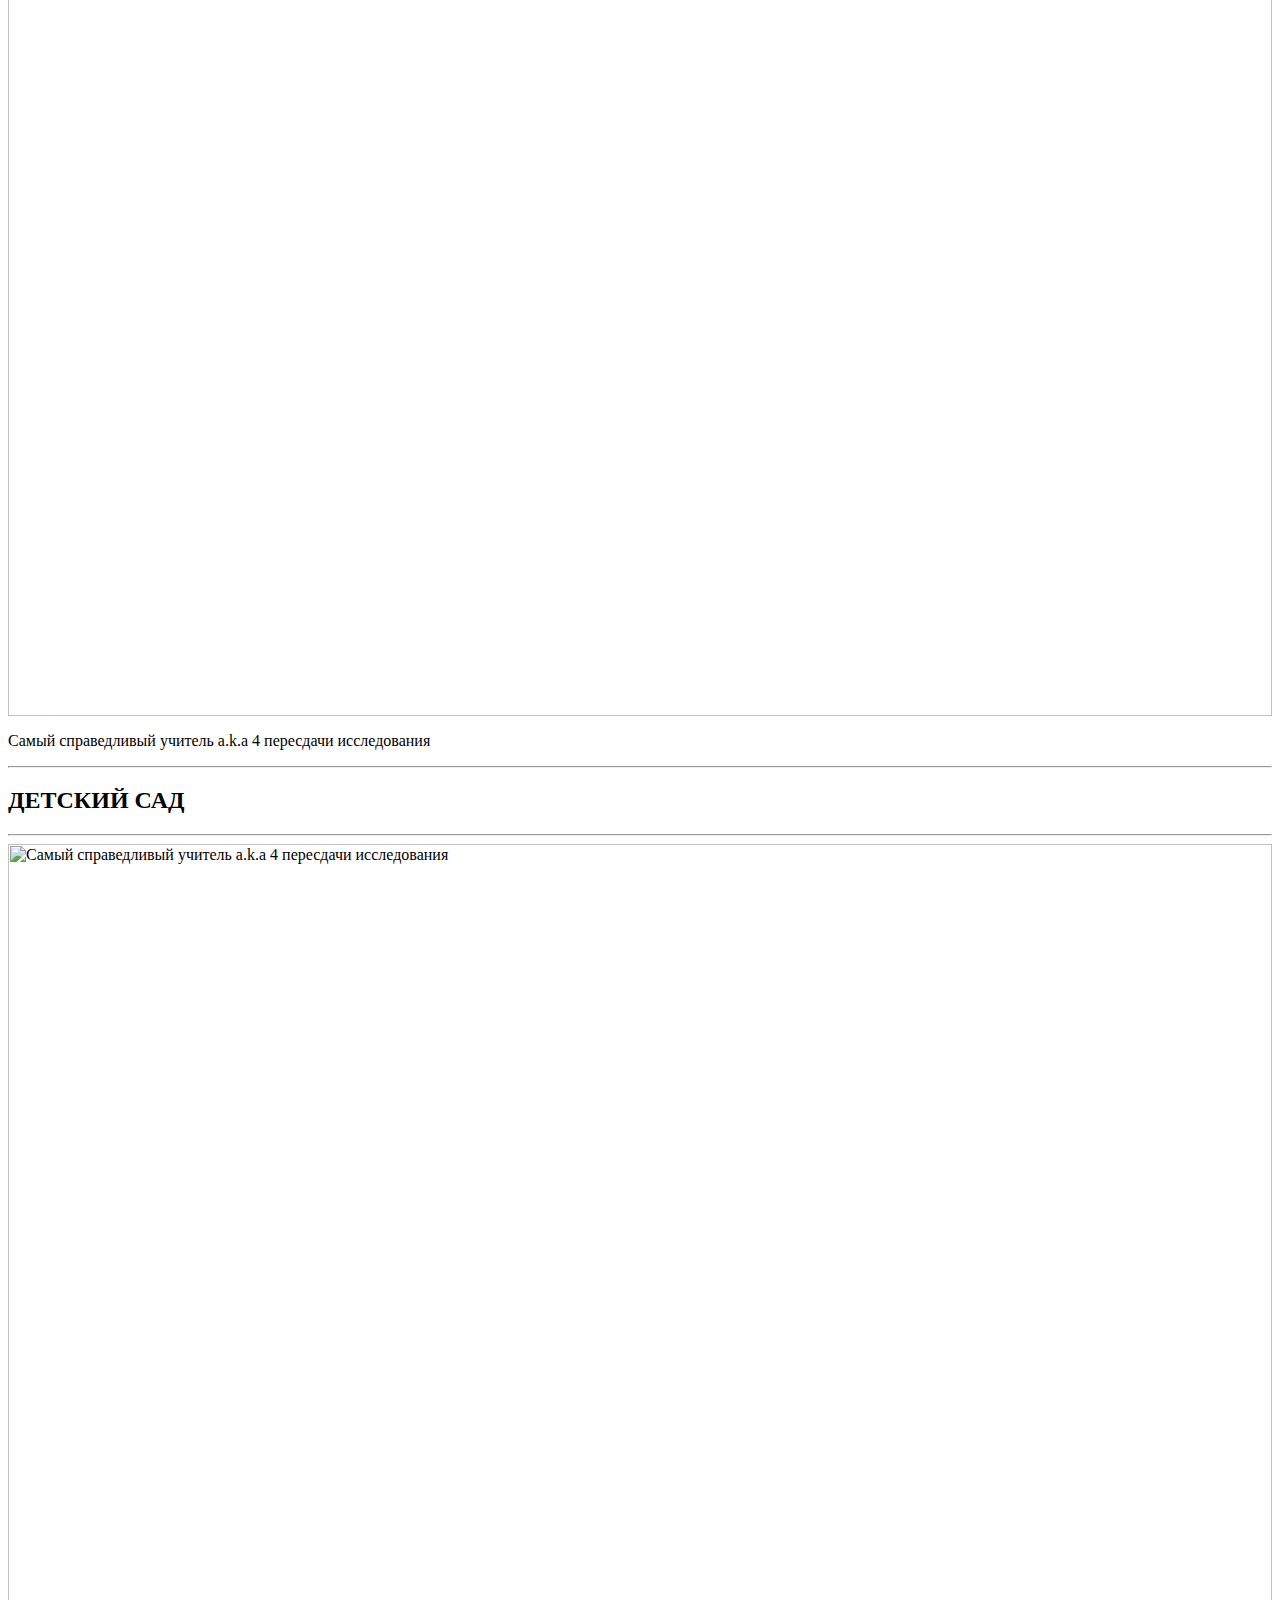
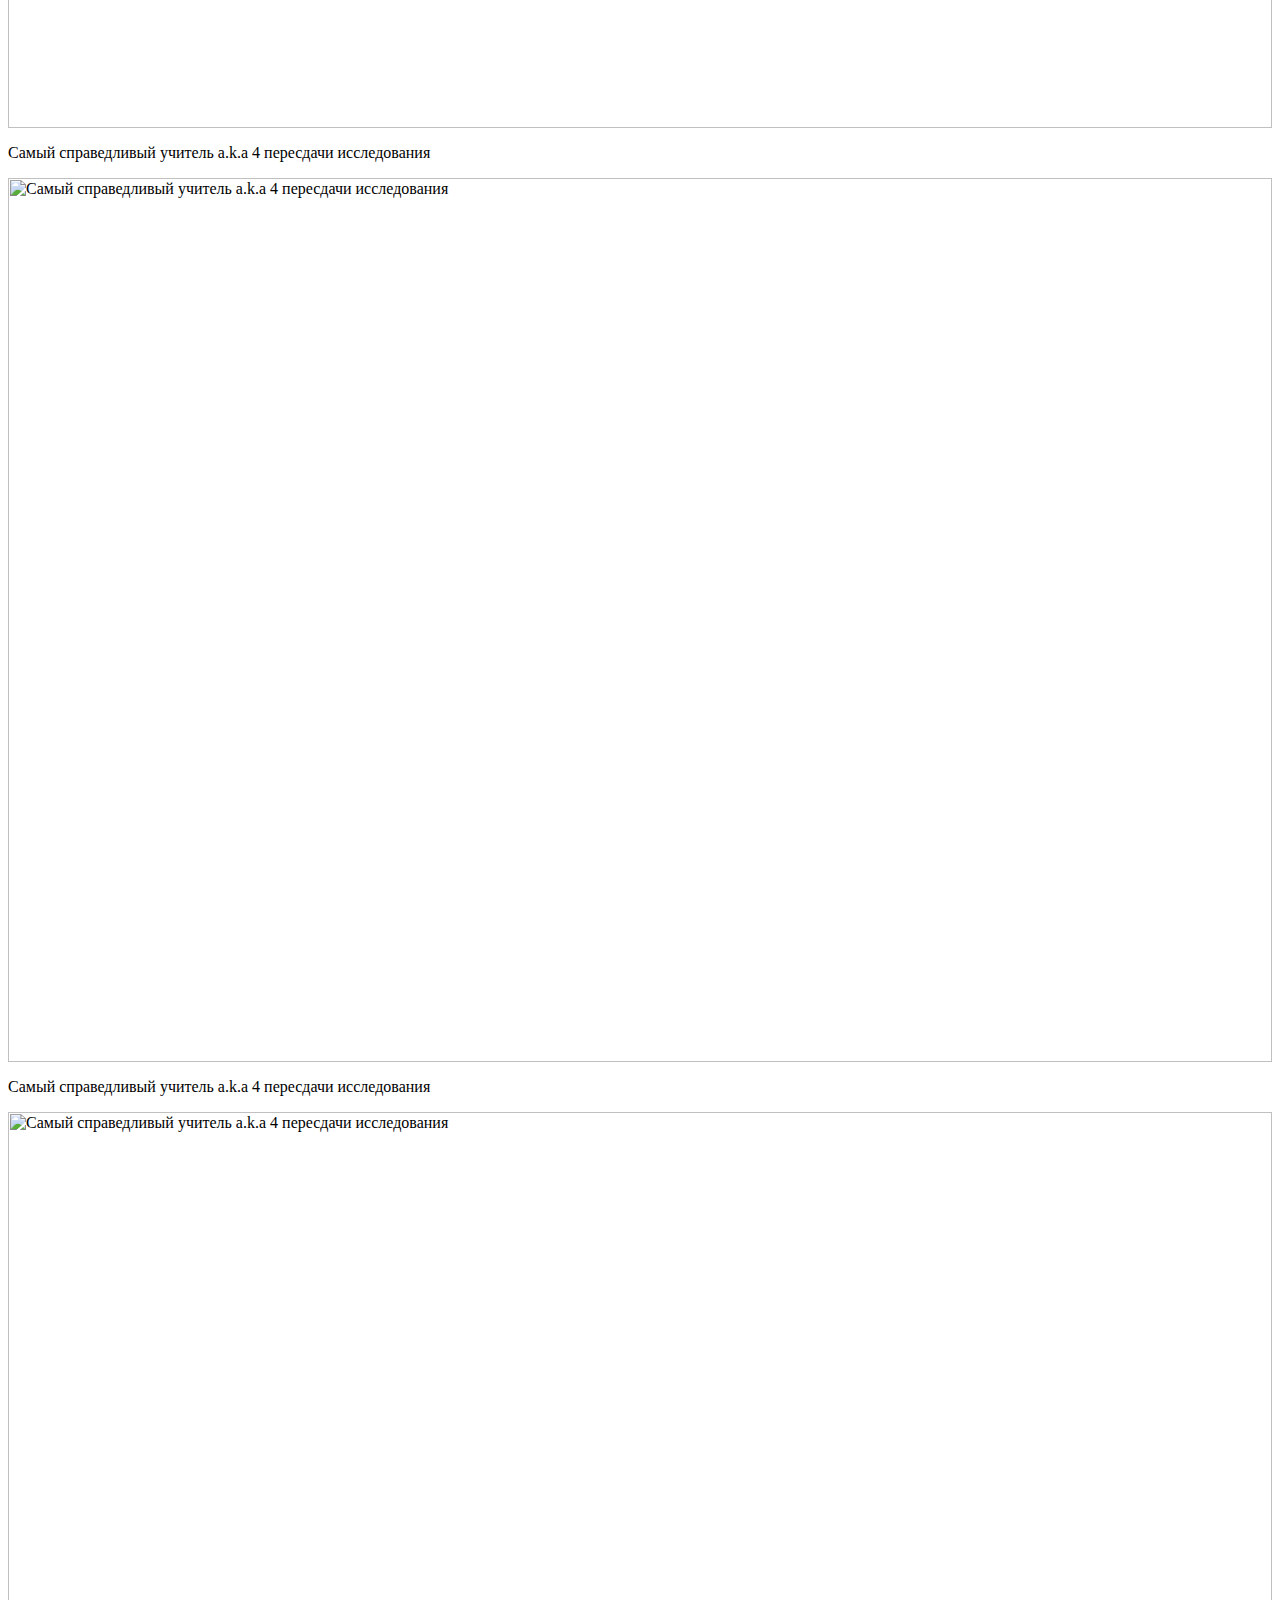
==== commit e82e6c60: "ы" ====
--- a/Eurogym.html/index.html
+++ b/Eurogym.html/index.html
@@ -1,9 +1,9 @@
-<!DOCTYPE html>
+!DOCTYPE html>
 <html>
 
 <head>
     <title>Европейская Гимназия - Команда</title>
-    <link rel="stylesheet" href="./css/styling.css">
+    <link rel="stylesheet" href="./css/styling1.css">
     <meta charset="utf-8">
     <link rel="preload" href="woff.ttf" as="font" type="font/ttf" crossorigin="anonymous" />
 
@@ -44,8 +44,7 @@
             <hr>
             <section class="middle">
 
-
-                <section class="col-4">
+             <section class="col-4">
                     <img src="https://data3.proshkolu.ru/content/media/pic/std/2000000/1170000/1169748-cbcc6c4216b436a7.jpg"
                         alt="Самый справедливый учитель a.k.a 4 пересдачи исследования" width="100%">
                      Самый справедливый учитель a.k.a 4 пересдачи исследования
@@ -55,46 +54,44 @@
                 <section class="col-4">
                     <img src="https://data3.proshkolu.ru/content/media/pic/std/2000000/1170000/1169748-cbcc6c4216b436a7.jpg"
                         alt="Самый справедливый учитель a.k.a 4 пересдачи исследования" width="100%">
-                    <div> Самый справедливый учитель a.k.a 4 пересдачи исследования</div>
-
-                </section>
-
-                <section class="col-4">
-                    <img src="https://data3.proshkolu.ru/content/media/pic/std/2000000/1170000/1169748-cbcc6c4216b436a7.jpg"
-                        alt="Самый справедливый учитель a.k.a 4 пересдачи исследования" width="100%">
-                    <div> Самый справедливый учитель a.k.a 4 пересдачи исследования</div>
-
-                </section>
-
-
-                <section class="col-4">
-                    <img src="https://data3.proshkolu.ru/content/media/pic/std/2000000/1170000/1169748-cbcc6c4216b436a7.jpg"
-                        alt="Самый справедливый учитель a.k.a 4 пересдачи исследования" width="100%">
-                    <div> Самый справедливый учитель a.k.a 4 пересдачи исследования</div>
-
-                </section>
-
-
-                <section class="col-4">
-                    <img src="https://data3.proshkolu.ru/content/media/pic/std/2000000/1170000/1169748-cbcc6c4216b436a7.jpg"
-                        alt="Самый справедливый учитель a.k.a 4 пересдачи исследования" width="100%">
-                    <div> Самый справедливый учитель a.k.a 4 пересдачи исследования</div>
-
-                </section>
-
-
-                <section class="col-4">
-                    <img src="https://data3.proshkolu.ru/content/media/pic/std/2000000/1170000/1169748-cbcc6c4216b436a7.jpg"
-                        alt="Самый справедливый учитель a.k.a 4 пересдачи исследования" width="100%">
-                    <div> Самый справедливый учитель a.k.a 4 пересдачи исследования</div>
-
-                </section>
-
-
-                <section class="col-4">
-                    <img src="https://data3.proshkolu.ru/content/media/pic/std/2000000/1170000/1169748-cbcc6c4216b436a7.jpg"
-                        alt="Самый справедливый учитель a.k.a 4 пересдачи исследования" width="100%">
-                    <div> Самый справедливый учитель a.k.a 4 пересдачи исследования</div>
+                    <p> Самый справедливый учитель a.k.a 4 пересдачи исследования</p>
+   
+                </section>
+
+                <section class="col-4">
+                    <img src="https://data3.proshkolu.ru/content/media/pic/std/2000000/1170000/1169748-cbcc6c4216b436a7.jpg"
+                        alt="Самый справедливый учитель a.k.a 4 пересдачи исследования" width="100%">
+                    <p> Самый справедливый учитель a.k.a 4 пересдачи исследования</p>
+
+                </section>
+
+
+                <section class="col-4">
+                    <img src="https://data3.proshkolu.ru/content/media/pic/std/2000000/1170000/1169748-cbcc6c4216b436a7.jpg"
+                        alt="Самый справедливый учитель a.k.a 4 пересдачи исследования" width="100%">
+                    <p> Самый справедливый учитель a.k.a 4 пересдачи исследования</p>
+
+                </section>
+
+                <section class="col-4">
+                    <img src="https://data3.proshkolu.ru/content/media/pic/std/2000000/1170000/1169748-cbcc6c4216b436a7.jpg"
+                        alt="Самый справедливый учитель a.k.a 4 пересдачи исследования" width="100%">
+                    <p> Самый справедливый учитель a.k.a 4 пересдачи исследования</p>
+
+                </section>
+
+
+                <section class="col-4">
+                    <img src="https://data3.proshkolu.ru/content/media/pic/std/2000000/1170000/1169748-cbcc6c4216b436a7.jpg"
+                        alt="Самый справедливый учитель a.k.a 4 пересдачи исследования" width="100%">
+                    <p> Самый справедливый учитель a.k.a 4 пересдачи исследования</p>
+
+                </section>
+
+                <section class="col-4">
+                    <img src="https://data3.proshkolu.ru/content/media/pic/std/2000000/1170000/1169748-cbcc6c4216b436a7.jpg"
+                        alt="Самый справедливый учитель a.k.a 4 пересдачи исследования" width="100%">
+                    <p> Самый справедливый учитель a.k.a 4 пересдачи исследования</p>
 
                 </section>
 
@@ -110,58 +107,57 @@
             <section class="primary">
 
 
-                <section class="col-4">
-                    <img src="https://data3.proshkolu.ru/content/media/pic/std/2000000/1170000/1169748-cbcc6c4216b436a7.jpg"
-                        alt="Самый справедливый учитель a.k.a 4 пересдачи исследования" width="100%">
-                    <div> Самый справедливый учитель a.k.a 4 пересдачи исследования</div>
-
-                </section>
-
-                <section class="col-4">
-                    <img src="https://data3.proshkolu.ru/content/media/pic/std/2000000/1170000/1169748-cbcc6c4216b436a7.jpg"
-                        alt="Самый справедливый учитель a.k.a 4 пересдачи исследования" width="100%">
-                    <div> Самый справедливый учитель a.k.a 4 пересдачи исследования</div>
-
-                </section>
-
-                <section class="col-4">
-                    <img src="https://data3.proshkolu.ru/content/media/pic/std/2000000/1170000/1169748-cbcc6c4216b436a7.jpg"
-                        alt="Самый справедливый учитель a.k.a 4 пересдачи исследования" width="100%">
-                    <div> Самый справедливый учитель a.k.a 4 пересдачи исследования</div>
-
-                </section>
-
-
-                <section class="col-4">
-                    <img src="https://data3.proshkolu.ru/content/media/pic/std/2000000/1170000/1169748-cbcc6c4216b436a7.jpg"
-                        alt="Самый справедливый учитель a.k.a 4 пересдачи исследования" width="100%">
-                    <div> Самый справедливый учитель a.k.a 4 пересдачи исследования</div>
-
-                </section>
-
-
-                <section class="col-4">
-                    <img src="https://data3.proshkolu.ru/content/media/pic/std/2000000/1170000/1169748-cbcc6c4216b436a7.jpg"
-                        alt="Самый справедливый учитель a.k.a 4 пересдачи исследования" width="100%">
-                    <div> Самый справедливый учитель a.k.a 4 пересдачи исследования</div>
-
-                </section>
-
-
-                <section class="col-4">
-                    <img src="https://data3.proshkolu.ru/content/media/pic/std/2000000/1170000/1169748-cbcc6c4216b436a7.jpg"
-                        alt="Самый справедливый учитель a.k.a 4 пересдачи исследования" width="100%">
-                    <div> Самый справедливый учитель a.k.a 4 пересдачи исследования</div>
-
-                </section>
-
-
-                <section class="col-4">
-                    <img src="https://data3.proshkolu.ru/content/media/pic/std/2000000/1170000/1169748-cbcc6c4216b436a7.jpg"
-                        alt="Самый справедливый учитель a.k.a 4 пересдачи исследования" width="100%">
-                    <div> Самый справедливый учитель a.k.a 4 пересдачи исследования</div>
-
-                </section>
+               <section class="col-4">
+                    <img src="https://data3.proshkolu.ru/content/media/pic/std/2000000/1170000/1169748-cbcc6c4216b436a7.jpg"
+                        alt="Самый справедливый учитель a.k.a 4 пересдачи исследования" width="100%">
+                    <p> Самый справедливый учитель a.k.a 4 пересдачи исследования</p>
+
+                </section>
+
+                <section class="col-4">
+                    <img src="https://data3.proshkolu.ru/content/media/pic/std/2000000/1170000/1169748-cbcc6c4216b436a7.jpg"
+                        alt="Самый справедливый учитель a.k.a 4 пересдачи исследования" width="100%">
+                    <p> Самый справедливый учитель a.k.a 4 пересдачи исследования</p>
+   
+                </section>
+
+                <section class="col-4">
+                    <img src="https://data3.proshkolu.ru/content/media/pic/std/2000000/1170000/1169748-cbcc6c4216b436a7.jpg"
+                        alt="Самый справедливый учитель a.k.a 4 пересдачи исследования" width="100%">
+                    <p> Самый справедливый учитель a.k.a 4 пересдачи исследования</p>
+
+                </section>
+
+
+                <section class="col-4">
+                    <img src="https://data3.proshkolu.ru/content/media/pic/std/2000000/1170000/1169748-cbcc6c4216b436a7.jpg"
+                        alt="Самый справедливый учитель a.k.a 4 пересдачи исследования" width="100%">
+                    <p> Самый справедливый учитель a.k.a 4 пересдачи исследования</p>
+
+                </section>
+
+                <section class="col-4">
+                    <img src="https://data3.proshkolu.ru/content/media/pic/std/2000000/1170000/1169748-cbcc6c4216b436a7.jpg"
+                        alt="Самый справедливый учитель a.k.a 4 пересдачи исследования" width="100%">
+                    <p> Самый справедливый учитель a.k.a 4 пересдачи исследования</p>
+
+                </section>
+
+
+                <section class="col-4">
+                    <img src="https://data3.proshkolu.ru/content/media/pic/std/2000000/1170000/1169748-cbcc6c4216b436a7.jpg"
+                        alt="Самый справедливый учитель a.k.a 4 пересдачи исследования" width="100%">
+                    <p> Самый справедливый учитель a.k.a 4 пересдачи исследования</p>
+
+                </section>
+
+                <section class="col-4">
+                    <img src="https://data3.proshkolu.ru/content/media/pic/std/2000000/1170000/1169748-cbcc6c4216b436a7.jpg"
+                        alt="Самый справедливый учитель a.k.a 4 пересдачи исследования" width="100%">
+                    <p> Самый справедливый учитель a.k.a 4 пересдачи исследования</p>
+
+                </section>
+
 
 
 
@@ -174,59 +170,57 @@
             <h2 class="kindert">ДЕТСКИЙ САД</h2>
             <hr>
             <section class="kindergarden">
-
-                <section class="col-4">
-                    <img src="https://data3.proshkolu.ru/content/media/pic/std/2000000/1170000/1169748-cbcc6c4216b436a7.jpg"
-                        alt="Самый справедливый учитель a.k.a 4 пересдачи исследования" width="100%">
-                    <div> Самый справедливый учитель a.k.a 4 пересдачи исследования</div>
-
-                </section>
-
-                <section class="col-4">
-                    <img src="https://data3.proshkolu.ru/content/media/pic/std/2000000/1170000/1169748-cbcc6c4216b436a7.jpg"
-                        alt="Самый справедливый учитель a.k.a 4 пересдачи исследования" width="100%">
-                    <div> Самый справедливый учитель a.k.a 4 пересдачи исследования</div>
-
-                </section>
-
-                <section class="col-4">
-                    <img src="https://data3.proshkolu.ru/content/media/pic/std/2000000/1170000/1169748-cbcc6c4216b436a7.jpg"
-                        alt="Самый справедливый учитель a.k.a 4 пересдачи исследования" width="100%">
-                    <div> Самый справедливый учитель a.k.a 4 пересдачи исследования</div>
-
-                </section>
-
-
-                <section class="col-4">
-                    <img src="https://data3.proshkolu.ru/content/media/pic/std/2000000/1170000/1169748-cbcc6c4216b436a7.jpg"
-                        alt="Самый справедливый учитель a.k.a 4 пересдачи исследования" width="100%">
-                    <div> Самый справедливый учитель a.k.a 4 пересдачи исследования</div>
-
-                </section>
-
-
-                <section class="col-4">
-                    <img src="https://data3.proshkolu.ru/content/media/pic/std/2000000/1170000/1169748-cbcc6c4216b436a7.jpg"
-                        alt="Самый справедливый учитель a.k.a 4 пересдачи исследования" width="100%">
-                    <div> Самый справедливый учитель a.k.a 4 пересдачи исследования</div>
-
-                </section>
-
-
-                <section class="col-4">
-                    <img src="https://data3.proshkolu.ru/content/media/pic/std/2000000/1170000/1169748-cbcc6c4216b436a7.jpg"
-                        alt="Самый справедливый учитель a.k.a 4 пересдачи исследования" width="100%">
-                    <div> Самый справедливый учитель a.k.a 4 пересдачи исследования</div>
-
-                </section>
-
-
-                <section class="col-4">
-                    <img src="https://data3.proshkolu.ru/content/media/pic/std/2000000/1170000/1169748-cbcc6c4216b436a7.jpg"
-                        alt="Самый справедливый учитель a.k.a 4 пересдачи исследования" width="100%">
-                    <div> Самый справедливый учитель a.k.a 4 пересдачи исследования</div>
-
-                </section>
+                <section class="col-4">
+                    <img src="https://data3.proshkolu.ru/content/media/pic/std/2000000/1170000/1169748-cbcc6c4216b436a7.jpg"
+                        alt="Самый справедливый учитель a.k.a 4 пересдачи исследования" width="100%">
+                    <p> Самый справедливый учитель a.k.a 4 пересдачи исследования</p>
+
+                </section>
+
+                <section class="col-4">
+                    <img src="https://data3.proshkolu.ru/content/media/pic/std/2000000/1170000/1169748-cbcc6c4216b436a7.jpg"
+                        alt="Самый справедливый учитель a.k.a 4 пересдачи исследования" width="100%">
+                    <p> Самый справедливый учитель a.k.a 4 пересдачи исследования</p>
+   
+                </section>
+
+                <section class="col-4">
+                    <img src="https://data3.proshkolu.ru/content/media/pic/std/2000000/1170000/1169748-cbcc6c4216b436a7.jpg"
+                        alt="Самый справедливый учитель a.k.a 4 пересдачи исследования" width="100%">
+                    <p> Самый справедливый учитель a.k.a 4 пересдачи исследования</p>
+
+                </section>
+
+
+                <section class="col-4">
+                    <img src="https://data3.proshkolu.ru/content/media/pic/std/2000000/1170000/1169748-cbcc6c4216b436a7.jpg"
+                        alt="Самый справедливый учитель a.k.a 4 пересдачи исследования" width="100%">
+                    <p> Самый справедливый учитель a.k.a 4 пересдачи исследования</p>
+
+                </section>
+
+                <section class="col-4">
+                    <img src="https://data3.proshkolu.ru/content/media/pic/std/2000000/1170000/1169748-cbcc6c4216b436a7.jpg"
+                        alt="Самый справедливый учитель a.k.a 4 пересдачи исследования" width="100%">
+                    <p> Самый справедливый учитель a.k.a 4 пересдачи исследования</p>
+
+                </section>
+
+
+                <section class="col-4">
+                    <img src="https://data3.proshkolu.ru/content/media/pic/std/2000000/1170000/1169748-cbcc6c4216b436a7.jpg"
+                        alt="Самый справедливый учитель a.k.a 4 пересдачи исследования" width="100%">
+                    <p> Самый справедливый учитель a.k.a 4 пересдачи исследования</p>
+
+                </section>
+
+                <section class="col-4">
+                    <img src="https://data3.proshkolu.ru/content/media/pic/std/2000000/1170000/1169748-cbcc6c4216b436a7.jpg"
+                        alt="Самый справедливый учитель a.k.a 4 пересдачи исследования" width="100%">
+                    <p> Самый справедливый учитель a.k.a 4 пересдачи исследования</p>
+
+                </section>
+
 
 
 
@@ -241,55 +235,54 @@
                 <section class="col-4">
                     <img src="https://data3.proshkolu.ru/content/media/pic/std/2000000/1170000/1169748-cbcc6c4216b436a7.jpg"
                         alt="Самый справедливый учитель a.k.a 4 пересдачи исследования" width="100%">
-                    <div> Самый справедливый учитель a.k.a 4 пересдачи исследования</div>
-
-                </section>
-
-                <section class="col-4">
-                    <img src="https://data3.proshkolu.ru/content/media/pic/std/2000000/1170000/1169748-cbcc6c4216b436a7.jpg"
-                        alt="Самый справедливый учитель a.k.a 4 пересдачи исследования" width="100%">
-                    <div> Самый справедливый учитель a.k.a 4 пересдачи исследования</div>
-
-                </section>
-
-                <section class="col-4">
-                    <img src="https://data3.proshkolu.ru/content/media/pic/std/2000000/1170000/1169748-cbcc6c4216b436a7.jpg"
-                        alt="Самый справедливый учитель a.k.a 4 пересдачи исследования" width="100%">
-                    <div> Самый справедливый учитель a.k.a 4 пересдачи исследования</div>
-
-                </section>
-
-
-                <section class="col-4">
-                    <img src="https://data3.proshkolu.ru/content/media/pic/std/2000000/1170000/1169748-cbcc6c4216b436a7.jpg"
-                        alt="Самый справедливый учитель a.k.a 4 пересдачи исследования" width="100%">
-                    <div> Самый справедливый учитель a.k.a 4 пересдачи исследования</div>
-
-                </section>
-
-
-                <section class="col-4">
-                    <img src="https://data3.proshkolu.ru/content/media/pic/std/2000000/1170000/1169748-cbcc6c4216b436a7.jpg"
-                        alt="Самый справедливый учитель a.k.a 4 пересдачи исследования" width="100%">
-                    <div> Самый справедливый учитель a.k.a 4 пересдачи исследования</div>
-
-                </section>
-
-
-                <section class="col-4">
-                    <img src="https://data3.proshkolu.ru/content/media/pic/std/2000000/1170000/1169748-cbcc6c4216b436a7.jpg"
-                        alt="Самый справедливый учитель a.k.a 4 пересдачи исследования" width="100%">
-                    <div> Самый справедливый учитель a.k.a 4 пересдачи исследования</div>
-
-                </section>
-
-
-                <section class="col-4">
-                    <img src="https://data3.proshkolu.ru/content/media/pic/std/2000000/1170000/1169748-cbcc6c4216b436a7.jpg"
-                        alt="Самый справедливый учитель a.k.a 4 пересдачи исследования" width="100%">
-                    <div> Самый справедливый учитель a.k.a 4 пересдачи исследования</div>
-
-                </section>
+                    <p> Самый справедливый учитель a.k.a 4 пересдачи исследования</p>
+
+                </section>
+
+                <section class="col-4">
+                    <img src="https://data3.proshkolu.ru/content/media/pic/std/2000000/1170000/1169748-cbcc6c4216b436a7.jpg"
+                        alt="Самый справедливый учитель a.k.a 4 пересдачи исследования" width="100%">
+                    <p> Самый справедливый учитель a.k.a 4 пересдачи исследования</p>
+   
+                </section>
+
+                <section class="col-4">
+                    <img src="https://data3.proshkolu.ru/content/media/pic/std/2000000/1170000/1169748-cbcc6c4216b436a7.jpg"
+                        alt="Самый справедливый учитель a.k.a 4 пересдачи исследования" width="100%">
+                    <p> Самый справедливый учитель a.k.a 4 пересдачи исследования</p>
+
+                </section>
+
+
+                <section class="col-4">
+                    <img src="https://data3.proshkolu.ru/content/media/pic/std/2000000/1170000/1169748-cbcc6c4216b436a7.jpg"
+                        alt="Самый справедливый учитель a.k.a 4 пересдачи исследования" width="100%">
+                    <p> Самый справедливый учитель a.k.a 4 пересдачи исследования</p>
+
+                </section>
+
+                <section class="col-4">
+                    <img src="https://data3.proshkolu.ru/content/media/pic/std/2000000/1170000/1169748-cbcc6c4216b436a7.jpg"
+                        alt="Самый справедливый учитель a.k.a 4 пересдачи исследования" width="100%">
+                    <p> Самый справедливый учитель a.k.a 4 пересдачи исследования</p>
+
+                </section>
+
+
+                <section class="col-4">
+                    <img src="https://data3.proshkolu.ru/content/media/pic/std/2000000/1170000/1169748-cbcc6c4216b436a7.jpg"
+                        alt="Самый справедливый учитель a.k.a 4 пересдачи исследования" width="100%">
+                    <p> Самый справедливый учитель a.k.a 4 пересдачи исследования</p>
+
+                </section>
+
+                <section class="col-4">
+                    <img src="https://data3.proshkolu.ru/content/media/pic/std/2000000/1170000/1169748-cbcc6c4216b436a7.jpg"
+                        alt="Самый справедливый учитель a.k.a 4 пересдачи исследования" width="100%">
+                    <p> Самый справедливый учитель a.k.a 4 пересдачи исследования</p>
+
+                </section>
+
 
 
 
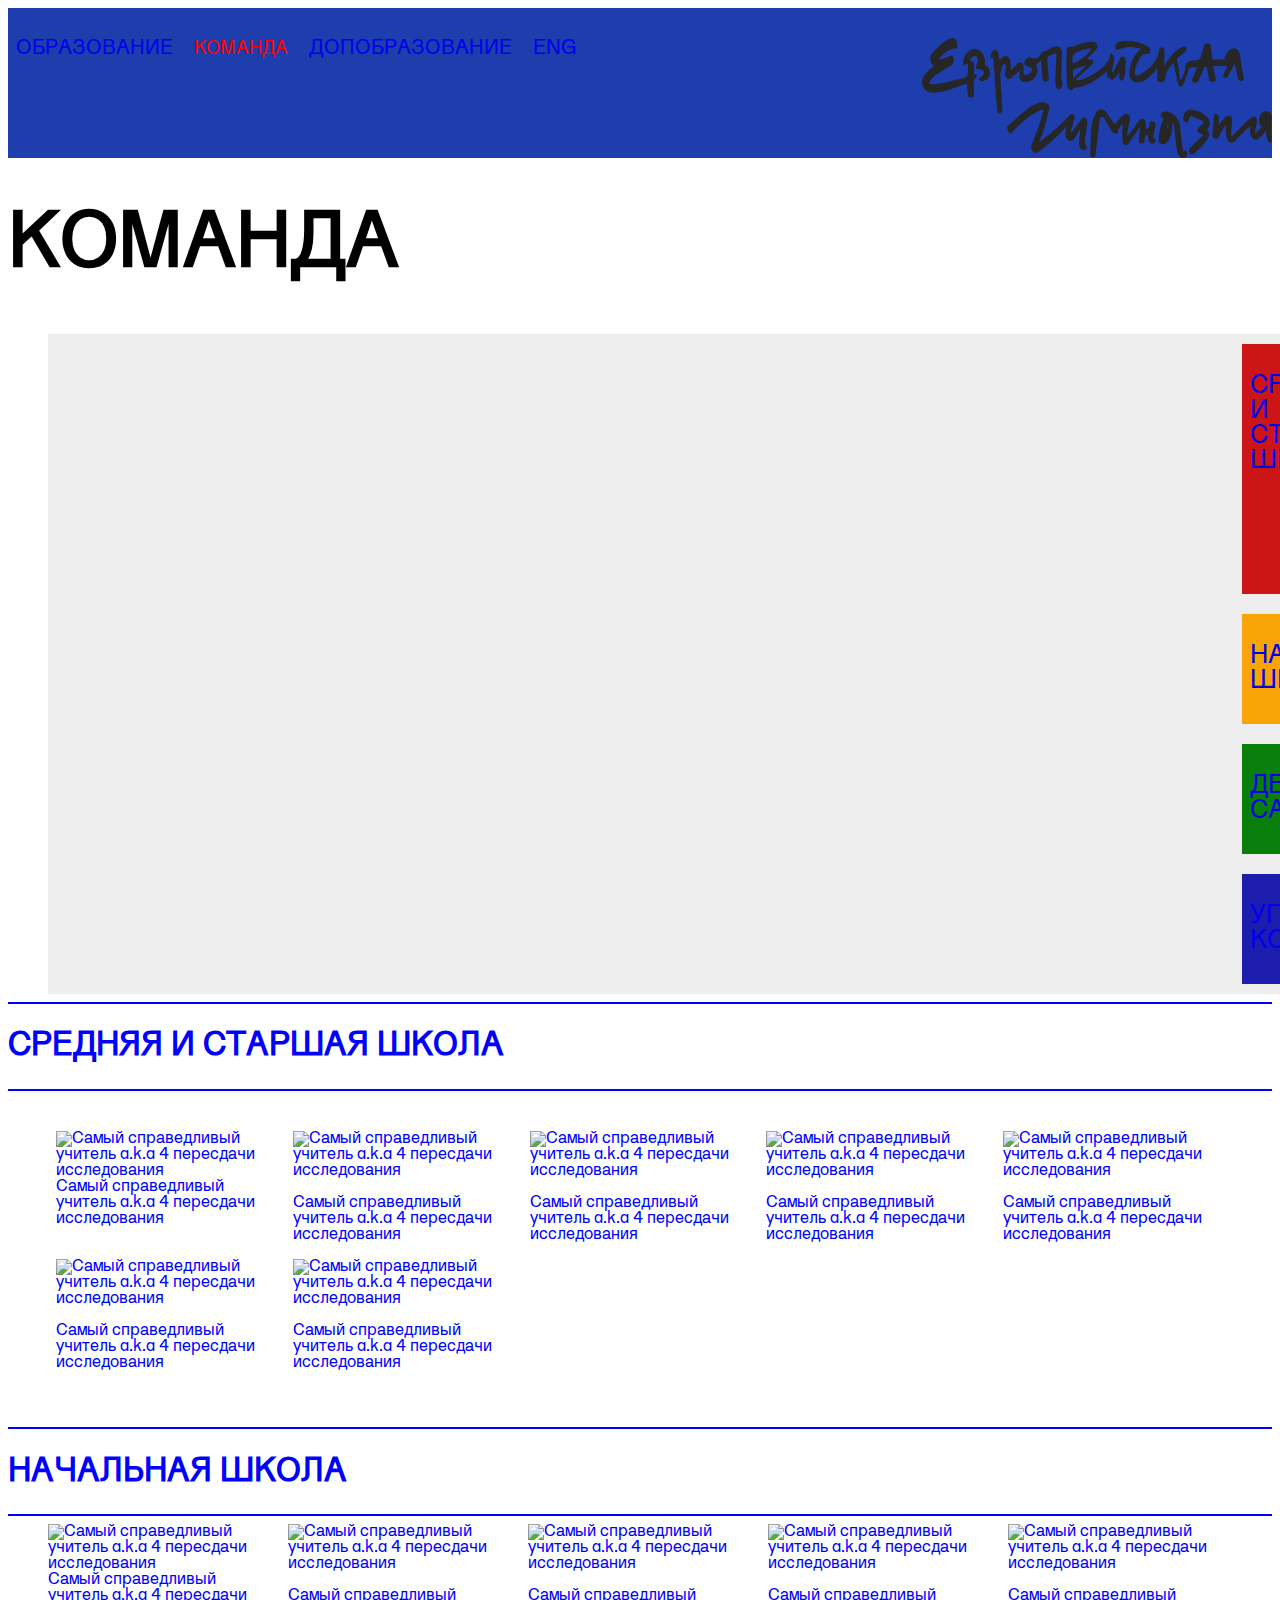
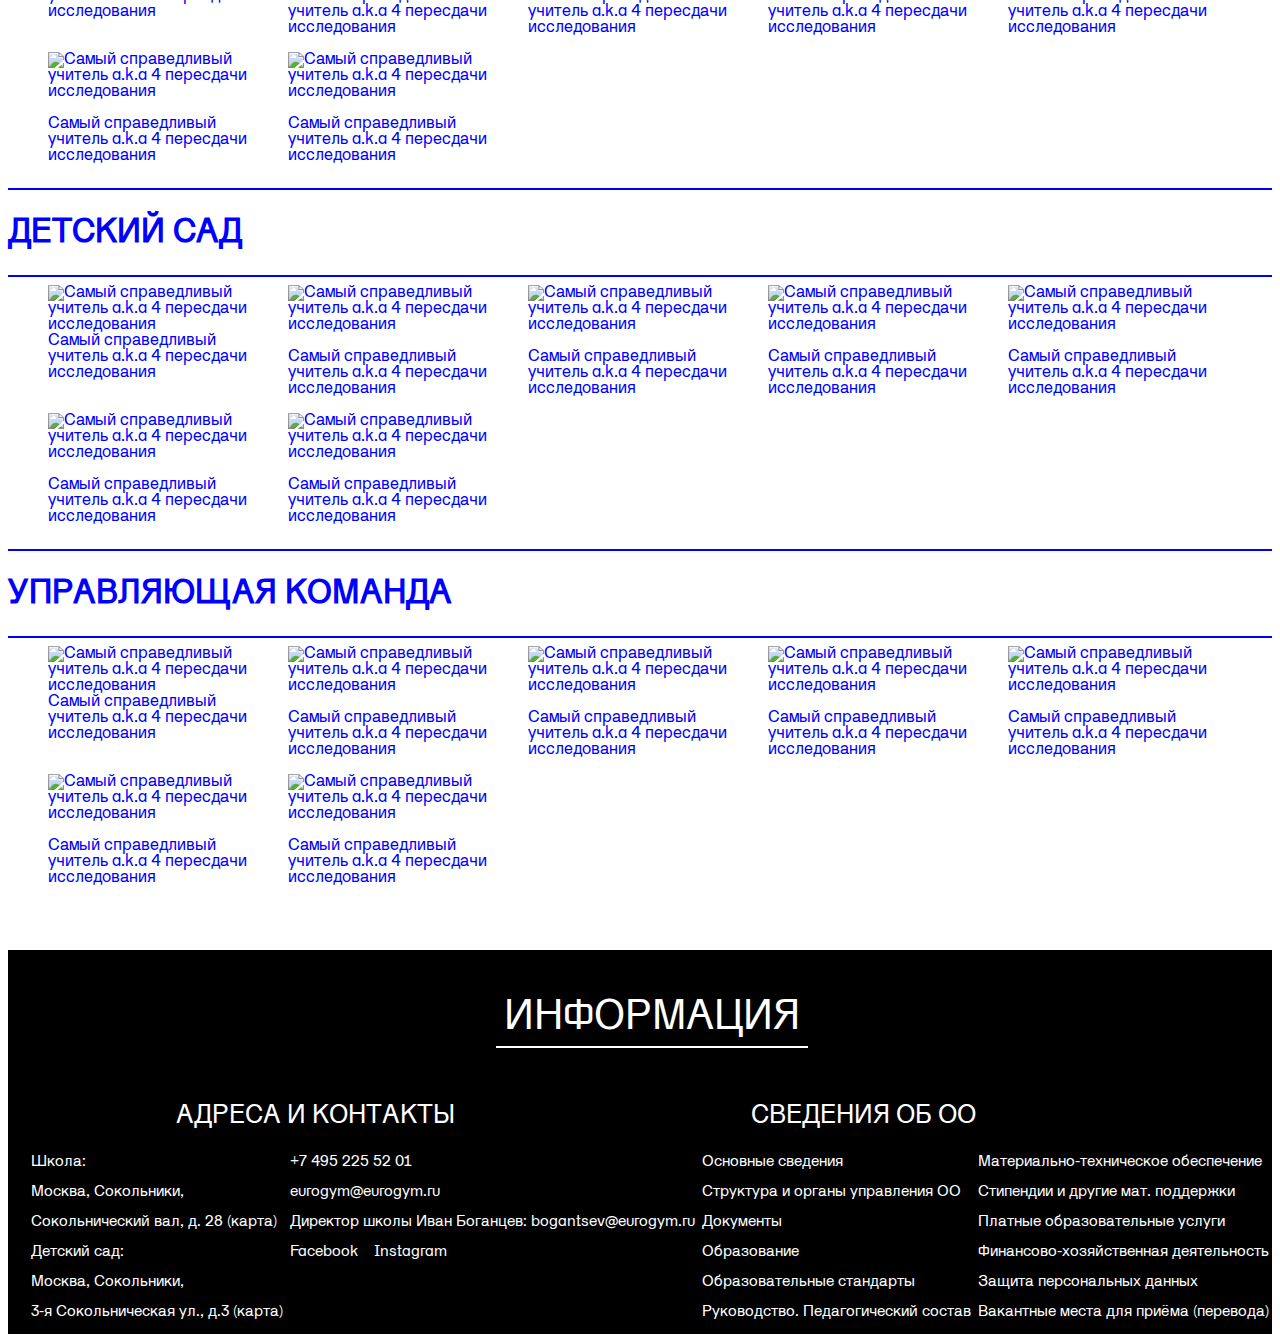
==== commit 97baf1eb: "й" ====
--- a/Eurogym.html/index.html
+++ b/Eurogym.html/index.html
@@ -1,4 +1,4 @@
-!DOCTYPE html>
+<!DOCTYPE html>
 <html>
 
 <head>
@@ -12,7 +12,7 @@
 
 
 <header>
-    <nav>
+    <nav >
        
 
              <a class="navedu"href=https://eurogym.ru/education>ОБРАЗОВАНИЕ </a> 
@@ -27,12 +27,12 @@
 
 <body>
 
-    <nav>
-        <div class="nav">
-            <div class="navmiddle col-5"> <a href=#middle style="font-size: 25px">СРЕДНЯЯ И СТАРШАЯ ШКОЛА</a> </div>
-            <div class="navprimary col-5"> <a href="#primary" style="font-size: 25px">НАЧАЛЬНАЯ ШКОЛА</a></div>
-            <div class="navkinder col-5"><a href="#kindergarden"style="font-size: 25px">ДЕТСКИЙ САД</a></div>
-            <div class="navmanage col-5"> <a href="#manage"style="font-size: 25px">УПРАВЛЯЮЩАЯ КОМАНДА</a></div>
+    <nav class="col-xl-20 col-l-20 col-m-20 col-s-20 container ">
+        <div class="nav wrap">
+            <div class="navmiddle col-xl-4 col-l-4 col-m-10 col-s-20 "> <a href=#middle style="font-size: 25px">СРЕДНЯЯ И СТАРШАЯ ШКОЛА</a> </div>
+            <div class="navprimary col-xl-4 col-l-4 col-m-10 col-s-20 "> <a href="#primary" style="font-size: 25px">НАЧАЛЬНАЯ ШКОЛА</a></div>
+            <div class="navkinder col-xl-4 col-l-4 col-m-10 col-s-20 "><a href="#kindergarden"style="font-size: 25px">ДЕТСКИЙ САД</a></div>
+            <div class="navmanage col-xl-4 col-l-4 col-m-10 col-s-20 "> <a href="#manage"style="font-size: 25px">УПРАВЛЯЮЩАЯ КОМАНДА</a></div>
         </div>
 
     </nav>
@@ -42,53 +42,53 @@
             <hr>
             <h2 class="middlet">СРЕДНЯЯ И СТАРШАЯ ШКОЛА</h2>
             <hr>
-            <section class="middle">
-
-             <section class="col-4">
+            <section class="middle wrap container">
+
+             <section class="col-xl-4 col-l-5 col-m-10 col-s-20 ">
                     <img src="https://data3.proshkolu.ru/content/media/pic/std/2000000/1170000/1169748-cbcc6c4216b436a7.jpg"
                         alt="Самый справедливый учитель a.k.a 4 пересдачи исследования" width="100%">
                      Самый справедливый учитель a.k.a 4 пересдачи исследования
 
                 </section>
 
-                <section class="col-4">
+                <section class="col-xl-4 col-l-5 col-m-10 col-s-20 ">
                     <img src="https://data3.proshkolu.ru/content/media/pic/std/2000000/1170000/1169748-cbcc6c4216b436a7.jpg"
                         alt="Самый справедливый учитель a.k.a 4 пересдачи исследования" width="100%">
                     <p> Самый справедливый учитель a.k.a 4 пересдачи исследования</p>
    
                 </section>
 
-                <section class="col-4">
-                    <img src="https://data3.proshkolu.ru/content/media/pic/std/2000000/1170000/1169748-cbcc6c4216b436a7.jpg"
-                        alt="Самый справедливый учитель a.k.a 4 пересдачи исследования" width="100%">
-                    <p> Самый справедливый учитель a.k.a 4 пересдачи исследования</p>
-
-                </section>
-
-
-                <section class="col-4">
-                    <img src="https://data3.proshkolu.ru/content/media/pic/std/2000000/1170000/1169748-cbcc6c4216b436a7.jpg"
-                        alt="Самый справедливый учитель a.k.a 4 пересдачи исследования" width="100%">
-                    <p> Самый справедливый учитель a.k.a 4 пересдачи исследования</p>
-
-                </section>
-
-                <section class="col-4">
-                    <img src="https://data3.proshkolu.ru/content/media/pic/std/2000000/1170000/1169748-cbcc6c4216b436a7.jpg"
-                        alt="Самый справедливый учитель a.k.a 4 пересдачи исследования" width="100%">
-                    <p> Самый справедливый учитель a.k.a 4 пересдачи исследования</p>
-
-                </section>
-
-
-                <section class="col-4">
-                    <img src="https://data3.proshkolu.ru/content/media/pic/std/2000000/1170000/1169748-cbcc6c4216b436a7.jpg"
-                        alt="Самый справедливый учитель a.k.a 4 пересдачи исследования" width="100%">
-                    <p> Самый справедливый учитель a.k.a 4 пересдачи исследования</p>
-
-                </section>
-
-                <section class="col-4">
+                <section class="col-xl-4 col-l-5 col-m-10 col-s-20 ">
+                    <img src="https://data3.proshkolu.ru/content/media/pic/std/2000000/1170000/1169748-cbcc6c4216b436a7.jpg"
+                        alt="Самый справедливый учитель a.k.a 4 пересдачи исследования" width="100%">
+                    <p> Самый справедливый учитель a.k.a 4 пересдачи исследования</p>
+
+                </section>
+
+
+                <section class="col-xl-4 col-l-5 col-m-10 col-s-20 ">
+                    <img src="https://data3.proshkolu.ru/content/media/pic/std/2000000/1170000/1169748-cbcc6c4216b436a7.jpg"
+                        alt="Самый справедливый учитель a.k.a 4 пересдачи исследования" width="100%">
+                    <p> Самый справедливый учитель a.k.a 4 пересдачи исследования</p>
+
+                </section>
+
+                <section class="col-xl-4 col-l-5 col-m-10 col-s-20 ">
+                    <img src="https://data3.proshkolu.ru/content/media/pic/std/2000000/1170000/1169748-cbcc6c4216b436a7.jpg"
+                        alt="Самый справедливый учитель a.k.a 4 пересдачи исследования" width="100%">
+                    <p> Самый справедливый учитель a.k.a 4 пересдачи исследования</p>
+
+                </section>
+
+
+                <section class="col-xl-4 col-l-5 col-m-10 col-s-20 ">
+                    <img src="https://data3.proshkolu.ru/content/media/pic/std/2000000/1170000/1169748-cbcc6c4216b436a7.jpg"
+                        alt="Самый справедливый учитель a.k.a 4 пересдачи исследования" width="100%">
+                    <p> Самый справедливый учитель a.k.a 4 пересдачи исследования</p>
+
+                </section>
+
+                <section class="col-xl-4 col-l-5 col-m-10 col-s-20 ">
                     <img src="https://data3.proshkolu.ru/content/media/pic/std/2000000/1170000/1169748-cbcc6c4216b436a7.jpg"
                         alt="Самый справедливый учитель a.k.a 4 пересдачи исследования" width="100%">
                     <p> Самый справедливый учитель a.k.a 4 пересдачи исследования</p>
@@ -104,59 +104,59 @@
             <hr>
             <h2 class="primaryt">НАЧАЛЬНАЯ ШКОЛА</h2>
             <hr>
-            <section class="primary">
-
-
-               <section class="col-4">
-                    <img src="https://data3.proshkolu.ru/content/media/pic/std/2000000/1170000/1169748-cbcc6c4216b436a7.jpg"
-                        alt="Самый справедливый учитель a.k.a 4 пересдачи исследования" width="100%">
-                    <p> Самый справедливый учитель a.k.a 4 пересдачи исследования</p>
-
-                </section>
-
-                <section class="col-4">
-                    <img src="https://data3.proshkolu.ru/content/media/pic/std/2000000/1170000/1169748-cbcc6c4216b436a7.jpg"
-                        alt="Самый справедливый учитель a.k.a 4 пересдачи исследования" width="100%">
-                    <p> Самый справедливый учитель a.k.a 4 пересдачи исследования</p>
-   
-                </section>
-
-                <section class="col-4">
-                    <img src="https://data3.proshkolu.ru/content/media/pic/std/2000000/1170000/1169748-cbcc6c4216b436a7.jpg"
-                        alt="Самый справедливый учитель a.k.a 4 пересдачи исследования" width="100%">
-                    <p> Самый справедливый учитель a.k.a 4 пересдачи исследования</p>
-
-                </section>
-
-
-                <section class="col-4">
-                    <img src="https://data3.proshkolu.ru/content/media/pic/std/2000000/1170000/1169748-cbcc6c4216b436a7.jpg"
-                        alt="Самый справедливый учитель a.k.a 4 пересдачи исследования" width="100%">
-                    <p> Самый справедливый учитель a.k.a 4 пересдачи исследования</p>
-
-                </section>
-
-                <section class="col-4">
-                    <img src="https://data3.proshkolu.ru/content/media/pic/std/2000000/1170000/1169748-cbcc6c4216b436a7.jpg"
-                        alt="Самый справедливый учитель a.k.a 4 пересдачи исследования" width="100%">
-                    <p> Самый справедливый учитель a.k.a 4 пересдачи исследования</p>
-
-                </section>
-
-
-                <section class="col-4">
-                    <img src="https://data3.proshkolu.ru/content/media/pic/std/2000000/1170000/1169748-cbcc6c4216b436a7.jpg"
-                        alt="Самый справедливый учитель a.k.a 4 пересдачи исследования" width="100%">
-                    <p> Самый справедливый учитель a.k.a 4 пересдачи исследования</p>
-
-                </section>
-
-                <section class="col-4">
-                    <img src="https://data3.proshkolu.ru/content/media/pic/std/2000000/1170000/1169748-cbcc6c4216b436a7.jpg"
-                        alt="Самый справедливый учитель a.k.a 4 пересдачи исследования" width="100%">
-                    <p> Самый справедливый учитель a.k.a 4 пересдачи исследования</p>
-
-                </section>
+            <section class="primary wrap container">
+
+
+                    <section class="col-xl-4 col-l-5 col-m-10 col-s-20 ">
+                            <img src="https://data3.proshkolu.ru/content/media/pic/std/2000000/1170000/1169748-cbcc6c4216b436a7.jpg"
+                                alt="Самый справедливый учитель a.k.a 4 пересдачи исследования" width="100%">
+                             Самый справедливый учитель a.k.a 4 пересдачи исследования
+        
+                        </section>
+        
+                        <section class="col-xl-4 col-l-5 col-m-10 col-s-20 ">
+                            <img src="https://data3.proshkolu.ru/content/media/pic/std/2000000/1170000/1169748-cbcc6c4216b436a7.jpg"
+                                alt="Самый справедливый учитель a.k.a 4 пересдачи исследования" width="100%">
+                            <p> Самый справедливый учитель a.k.a 4 пересдачи исследования</p>
+           
+                        </section>
+        
+                        <section class="col-xl-4 col-l-5 col-m-10 col-s-20 ">
+                            <img src="https://data3.proshkolu.ru/content/media/pic/std/2000000/1170000/1169748-cbcc6c4216b436a7.jpg"
+                                alt="Самый справедливый учитель a.k.a 4 пересдачи исследования" width="100%">
+                            <p> Самый справедливый учитель a.k.a 4 пересдачи исследования</p>
+        
+                        </section>
+        
+        
+                        <section class="col-xl-4 col-l-5 col-m-10 col-s-20 ">
+                            <img src="https://data3.proshkolu.ru/content/media/pic/std/2000000/1170000/1169748-cbcc6c4216b436a7.jpg"
+                                alt="Самый справедливый учитель a.k.a 4 пересдачи исследования" width="100%">
+                            <p> Самый справедливый учитель a.k.a 4 пересдачи исследования</p>
+        
+                        </section>
+        
+                        <section class="col-xl-4 col-l-5 col-m-10 col-s-20 ">
+                            <img src="https://data3.proshkolu.ru/content/media/pic/std/2000000/1170000/1169748-cbcc6c4216b436a7.jpg"
+                                alt="Самый справедливый учитель a.k.a 4 пересдачи исследования" width="100%">
+                            <p> Самый справедливый учитель a.k.a 4 пересдачи исследования</p>
+        
+                        </section>
+        
+        
+                        <section class="col-xl-4 col-l-5 col-m-10 col-s-20 ">
+                            <img src="https://data3.proshkolu.ru/content/media/pic/std/2000000/1170000/1169748-cbcc6c4216b436a7.jpg"
+                                alt="Самый справедливый учитель a.k.a 4 пересдачи исследования" width="100%">
+                            <p> Самый справедливый учитель a.k.a 4 пересдачи исследования</p>
+        
+                        </section>
+        
+                        <section class="col-xl-4 col-l-5 col-m-10 col-s-20 ">
+                            <img src="https://data3.proshkolu.ru/content/media/pic/std/2000000/1170000/1169748-cbcc6c4216b436a7.jpg"
+                                alt="Самый справедливый учитель a.k.a 4 пересдачи исследования" width="100%">
+                            <p> Самый справедливый учитель a.k.a 4 пересдачи исследования</p>
+        
+                        </section>
 
 
 
@@ -169,119 +169,119 @@
             <hr>
             <h2 class="kindert">ДЕТСКИЙ САД</h2>
             <hr>
-            <section class="kindergarden">
-                <section class="col-4">
-                    <img src="https://data3.proshkolu.ru/content/media/pic/std/2000000/1170000/1169748-cbcc6c4216b436a7.jpg"
-                        alt="Самый справедливый учитель a.k.a 4 пересдачи исследования" width="100%">
-                    <p> Самый справедливый учитель a.k.a 4 пересдачи исследования</p>
-
-                </section>
-
-                <section class="col-4">
-                    <img src="https://data3.proshkolu.ru/content/media/pic/std/2000000/1170000/1169748-cbcc6c4216b436a7.jpg"
-                        alt="Самый справедливый учитель a.k.a 4 пересдачи исследования" width="100%">
-                    <p> Самый справедливый учитель a.k.a 4 пересдачи исследования</p>
-   
-                </section>
-
-                <section class="col-4">
-                    <img src="https://data3.proshkolu.ru/content/media/pic/std/2000000/1170000/1169748-cbcc6c4216b436a7.jpg"
-                        alt="Самый справедливый учитель a.k.a 4 пересдачи исследования" width="100%">
-                    <p> Самый справедливый учитель a.k.a 4 пересдачи исследования</p>
-
-                </section>
-
-
-                <section class="col-4">
-                    <img src="https://data3.proshkolu.ru/content/media/pic/std/2000000/1170000/1169748-cbcc6c4216b436a7.jpg"
-                        alt="Самый справедливый учитель a.k.a 4 пересдачи исследования" width="100%">
-                    <p> Самый справедливый учитель a.k.a 4 пересдачи исследования</p>
-
-                </section>
-
-                <section class="col-4">
-                    <img src="https://data3.proshkolu.ru/content/media/pic/std/2000000/1170000/1169748-cbcc6c4216b436a7.jpg"
-                        alt="Самый справедливый учитель a.k.a 4 пересдачи исследования" width="100%">
-                    <p> Самый справедливый учитель a.k.a 4 пересдачи исследования</p>
-
-                </section>
-
-
-                <section class="col-4">
-                    <img src="https://data3.proshkolu.ru/content/media/pic/std/2000000/1170000/1169748-cbcc6c4216b436a7.jpg"
-                        alt="Самый справедливый учитель a.k.a 4 пересдачи исследования" width="100%">
-                    <p> Самый справедливый учитель a.k.a 4 пересдачи исследования</p>
-
-                </section>
-
-                <section class="col-4">
-                    <img src="https://data3.proshkolu.ru/content/media/pic/std/2000000/1170000/1169748-cbcc6c4216b436a7.jpg"
-                        alt="Самый справедливый учитель a.k.a 4 пересдачи исследования" width="100%">
-                    <p> Самый справедливый учитель a.k.a 4 пересдачи исследования</p>
-
-                </section>
+            <section class="kindergarden wrap container">
+                    <section class="col-xl-4 col-l-5 col-m-10 col-s-20 ">
+                            <img src="https://data3.proshkolu.ru/content/media/pic/std/2000000/1170000/1169748-cbcc6c4216b436a7.jpg"
+                                alt="Самый справедливый учитель a.k.a 4 пересдачи исследования" width="100%">
+                             Самый справедливый учитель a.k.a 4 пересдачи исследования
+        
+                        </section>
+        
+                        <section class="col-xl-4 col-l-5 col-m-10 col-s-20 ">
+                            <img src="https://data3.proshkolu.ru/content/media/pic/std/2000000/1170000/1169748-cbcc6c4216b436a7.jpg"
+                                alt="Самый справедливый учитель a.k.a 4 пересдачи исследования" width="100%">
+                            <p> Самый справедливый учитель a.k.a 4 пересдачи исследования</p>
+           
+                        </section>
+        
+                        <section class="col-xl-4 col-l-5 col-m-10 col-s-20 ">
+                            <img src="https://data3.proshkolu.ru/content/media/pic/std/2000000/1170000/1169748-cbcc6c4216b436a7.jpg"
+                                alt="Самый справедливый учитель a.k.a 4 пересдачи исследования" width="100%">
+                            <p> Самый справедливый учитель a.k.a 4 пересдачи исследования</p>
+        
+                        </section>
+        
+        
+                        <section class="col-xl-4 col-l-5 col-m-10 col-s-20 ">
+                            <img src="https://data3.proshkolu.ru/content/media/pic/std/2000000/1170000/1169748-cbcc6c4216b436a7.jpg"
+                                alt="Самый справедливый учитель a.k.a 4 пересдачи исследования" width="100%">
+                            <p> Самый справедливый учитель a.k.a 4 пересдачи исследования</p>
+        
+                        </section>
+        
+                        <section class="col-xl-4 col-l-5 col-m-10 col-s-20 ">
+                            <img src="https://data3.proshkolu.ru/content/media/pic/std/2000000/1170000/1169748-cbcc6c4216b436a7.jpg"
+                                alt="Самый справедливый учитель a.k.a 4 пересдачи исследования" width="100%">
+                            <p> Самый справедливый учитель a.k.a 4 пересдачи исследования</p>
+        
+                        </section>
+        
+        
+                        <section class="col-xl-4 col-l-5 col-m-10 col-s-20 ">
+                            <img src="https://data3.proshkolu.ru/content/media/pic/std/2000000/1170000/1169748-cbcc6c4216b436a7.jpg"
+                                alt="Самый справедливый учитель a.k.a 4 пересдачи исследования" width="100%">
+                            <p> Самый справедливый учитель a.k.a 4 пересдачи исследования</p>
+        
+                        </section>
+        
+                        <section class="col-xl-4 col-l-5 col-m-10 col-s-20 ">
+                            <img src="https://data3.proshkolu.ru/content/media/pic/std/2000000/1170000/1169748-cbcc6c4216b436a7.jpg"
+                                alt="Самый справедливый учитель a.k.a 4 пересдачи исследования" width="100%">
+                            <p> Самый справедливый учитель a.k.a 4 пересдачи исследования</p>
+        
+                        </section>
 
 
 
 
             </section>
         </a>
-        <a name="manage"> </a>
-            <hr>
-            <h2 class="managet">УПРАВЛЯЮЩАЯ КОМАНДА</h2>
-            <hr>
-            <section class="management_team">
-
-                <section class="col-4">
-                    <img src="https://data3.proshkolu.ru/content/media/pic/std/2000000/1170000/1169748-cbcc6c4216b436a7.jpg"
-                        alt="Самый справедливый учитель a.k.a 4 пересдачи исследования" width="100%">
-                    <p> Самый справедливый учитель a.k.a 4 пересдачи исследования</p>
-
-                </section>
-
-                <section class="col-4">
-                    <img src="https://data3.proshkolu.ru/content/media/pic/std/2000000/1170000/1169748-cbcc6c4216b436a7.jpg"
-                        alt="Самый справедливый учитель a.k.a 4 пересдачи исследования" width="100%">
-                    <p> Самый справедливый учитель a.k.a 4 пересдачи исследования</p>
-   
-                </section>
-
-                <section class="col-4">
-                    <img src="https://data3.proshkolu.ru/content/media/pic/std/2000000/1170000/1169748-cbcc6c4216b436a7.jpg"
-                        alt="Самый справедливый учитель a.k.a 4 пересдачи исследования" width="100%">
-                    <p> Самый справедливый учитель a.k.a 4 пересдачи исследования</p>
-
-                </section>
-
-
-                <section class="col-4">
-                    <img src="https://data3.proshkolu.ru/content/media/pic/std/2000000/1170000/1169748-cbcc6c4216b436a7.jpg"
-                        alt="Самый справедливый учитель a.k.a 4 пересдачи исследования" width="100%">
-                    <p> Самый справедливый учитель a.k.a 4 пересдачи исследования</p>
-
-                </section>
-
-                <section class="col-4">
-                    <img src="https://data3.proshkolu.ru/content/media/pic/std/2000000/1170000/1169748-cbcc6c4216b436a7.jpg"
-                        alt="Самый справедливый учитель a.k.a 4 пересдачи исследования" width="100%">
-                    <p> Самый справедливый учитель a.k.a 4 пересдачи исследования</p>
-
-                </section>
-
-
-                <section class="col-4">
-                    <img src="https://data3.proshkolu.ru/content/media/pic/std/2000000/1170000/1169748-cbcc6c4216b436a7.jpg"
-                        alt="Самый справедливый учитель a.k.a 4 пересдачи исследования" width="100%">
-                    <p> Самый справедливый учитель a.k.a 4 пересдачи исследования</p>
-
-                </section>
-
-                <section class="col-4">
-                    <img src="https://data3.proshkolu.ru/content/media/pic/std/2000000/1170000/1169748-cbcc6c4216b436a7.jpg"
-                        alt="Самый справедливый учитель a.k.a 4 пересдачи исследования" width="100%">
-                    <p> Самый справедливый учитель a.k.a 4 пересдачи исследования</p>
-
-                </section>
+        <a name="manage "> </a>
+            <hr>
+            <h2 class="managet ">УПРАВЛЯЮЩАЯ КОМАНДА</h2>
+            <hr>
+            <section class="management_team wrap container">
+
+                    <section class="col-xl-4 col-l-5 col-m-10 col-s-20 ">
+                            <img src="https://data3.proshkolu.ru/content/media/pic/std/2000000/1170000/1169748-cbcc6c4216b436a7.jpg"
+                                alt="Самый справедливый учитель a.k.a 4 пересдачи исследования" width="100%">
+                             Самый справедливый учитель a.k.a 4 пересдачи исследования
+        
+                        </section>
+        
+                        <section class="col-xl-4 col-l-5 col-m-10 col-s-20 ">
+                            <img src="https://data3.proshkolu.ru/content/media/pic/std/2000000/1170000/1169748-cbcc6c4216b436a7.jpg"
+                                alt="Самый справедливый учитель a.k.a 4 пересдачи исследования" width="100%">
+                            <p> Самый справедливый учитель a.k.a 4 пересдачи исследования</p>
+           
+                        </section>
+        
+                        <section class="col-xl-4 col-l-5 col-m-10 col-s-20 ">
+                            <img src="https://data3.proshkolu.ru/content/media/pic/std/2000000/1170000/1169748-cbcc6c4216b436a7.jpg"
+                                alt="Самый справедливый учитель a.k.a 4 пересдачи исследования" width="100%">
+                            <p> Самый справедливый учитель a.k.a 4 пересдачи исследования</p>
+        
+                        </section>
+        
+        
+                        <section class="col-xl-4 col-l-5 col-m-10 col-s-20 ">
+                            <img src="https://data3.proshkolu.ru/content/media/pic/std/2000000/1170000/1169748-cbcc6c4216b436a7.jpg"
+                                alt="Самый справедливый учитель a.k.a 4 пересдачи исследования" width="100%">
+                            <p> Самый справедливый учитель a.k.a 4 пересдачи исследования</p>
+        
+                        </section>
+        
+                        <section class="col-xl-4 col-l-5 col-m-10 col-s-20 ">
+                            <img src="https://data3.proshkolu.ru/content/media/pic/std/2000000/1170000/1169748-cbcc6c4216b436a7.jpg"
+                                alt="Самый справедливый учитель a.k.a 4 пересдачи исследования" width="100%">
+                            <p> Самый справедливый учитель a.k.a 4 пересдачи исследования</p>
+        
+                        </section>
+        
+        
+                        <section class="col-xl-4 col-l-5 col-m-10 col-s-20 ">
+                            <img src="https://data3.proshkolu.ru/content/media/pic/std/2000000/1170000/1169748-cbcc6c4216b436a7.jpg"
+                                alt="Самый справедливый учитель a.k.a 4 пересдачи исследования" width="100%">
+                            <p> Самый справедливый учитель a.k.a 4 пересдачи исследования</p>
+        
+                        </section>
+        
+                        <section class="col-xl-4 col-l-5 col-m-10 col-s-20 ">
+                            <img src="https://data3.proshkolu.ru/content/media/pic/std/2000000/1170000/1169748-cbcc6c4216b436a7.jpg"
+                                alt="Самый справедливый учитель a.k.a 4 пересдачи исследования" width="100%">
+                            <p> Самый справедливый учитель a.k.a 4 пересдачи исследования</p>
+        
+                        </section>
 
 
 
@@ -298,9 +298,9 @@
     </main>
     <footer>
 
-        <section class="footinfo">
+        <section class="footinfo container" >
                 <br><br><br>
-            <div class="footinfot">ИНФОРМАЦИЯ</div> 
+            <div class="footinfot col-xl-20 col-l-20 col-m-20 col-s-20">ИНФОРМАЦИЯ</div> 
             <hr class="hr1">
             <br><br><br>
         </section>
--- a/Eurogym.html/css/styling1.css
+++ b/Eurogym.html/css/styling1.css
@@ -0,0 +1,547 @@
+@font-face {
+    font-family: woff;
+    font-display: swap;
+    src: url('woff.ttf');
+}
+
+.container {
+    margin-left: auto;
+    margin-right: auto;
+    padding-left: 1em;
+    padding-right: 1em;
+    max-width: 1200px;
+}
+
+.col-s-1, .col-s-2, .col-s-3, .col-s-4, .col-s-5, .col-s-6, .col-s-7, .col-s-8, .col-s-9, .col-s-10, .col-s-11, .col-s-12, .col-s-13, .col-s-14, .col-s-15, .col-s-16, .col-s-17, .col-s-18, .col-s-20 {
+    padding-left: 8px;
+    padding-right: 8px;
+    box-sizing: border-box;
+}
+
+.col-s-1 {
+    flex-basis: 5%;
+}
+
+.col-s-2 {
+    flex-basis: 10%;
+}
+
+.col-s-3 {
+    flex-basis: 15%;
+}
+
+.col-s-4 {
+    flex-basis: 20%;
+}
+
+.col-s-5 {
+    flex-basis: 25%;
+}
+
+.col-s-6 {
+    flex-basis: 30%;
+}
+
+.col-s-7 {
+    flex-basis: 35%;
+}
+
+.col-s-8 {
+    flex-basis: 40%;
+}
+
+.col-s-9 {
+    flex-basis: 45%;
+}
+
+.col-s-10 {
+    flex-basis: 50%;
+}
+
+.col-s-11 {
+    flex-basis: 55%;
+}
+
+.col-s-12 {
+    flex-basis: 60%;
+}
+
+.col-s-13 {
+    flex-basis: 65%;
+}
+
+.col-s-14 {
+    flex-basis: 70%;
+}
+
+.col-s-15 {
+    flex-basis: 75%;
+}
+
+.col-s-16 {
+    flex-basis: 80%;
+}
+
+.col-s-17 {
+    flex-basis: 85%;
+}
+
+.col-s-18 {
+    flex-basis: 90%;
+}
+
+.col-s-19 {
+    flex-basis: 95%;
+}
+
+.col-s-20 {
+    flex-basis: 100%;
+}
+
+.wrap {
+    display: flex;
+    flex-wrap: wrap;
+}
+
+.logo {
+    display: flex;
+    flex: right;
+}
+
+.navteam {
+    color: red;
+    padding-left: 8px;
+    padding-right: 8px;
+    box-sizing: border-box;
+    font-size: 13.5pt;
+}
+
+.navedu {
+    padding-left: 8px;
+    padding-right: 8px;
+    box-sizing: border-box;
+}
+
+.navadd {
+    padding-left: 8px;
+    padding-right: 8px;
+    box-sizing: border-box;
+}
+
+.naveng {
+    padding-left: 8px;
+    padding-right: 8px;
+    box-sizing: border-box;
+}
+
+/* Body color */
+
+body, .nav {
+    background-color: #ededed;
+}
+
+.nav1 {
+    display: flex;
+    flex-direction: row;
+    justify-content: flex-start;
+}
+
+.main {
+    margin-left: auto;
+    margin-right: auto;
+    padding-left: 1em;
+    padding-right: 1em;
+    max-width: 1200px;
+}
+
+.nav {
+    display: flex;
+    flex-direction: row;
+    padding-left:100%;
+    padding-right:100%;
+    justify-content: space-evenly;
+    font-size: 20px;
+}
+
+.navmiddle {
+    background-color: rgb(204, 22, 22);
+    ;
+    padding: 30px;
+    margin: 10px;
+    padding-bottom: 120px;
+}
+
+.navprimary {
+    background-color: rgb(248, 163, 6);
+    padding: 30px;
+    margin: 10px;
+}
+
+.navkinder {
+    background-color: rgb(10, 126, 10);
+    padding: 30px;
+    margin: 10px;
+}
+
+.navmanage {
+    background-color: rgb(28, 28, 173);
+    padding: 30px;
+    margin: 10px;
+}
+
+.tteam {
+    font-size: 56.5pt;
+}
+
+hr {
+    border: none;
+    background-color: blue;
+    color: blue;
+    height: 2px;
+}
+
+body {
+    background-color: white;
+    font-family: 'woff';
+}
+
+.management_team {
+    align-content: flex-end;
+    display: flex;
+    flex-shrink: 1;
+    flex-direction: row;
+    flex-wrap: wrap;
+    color: blue;
+}
+
+.kindergarden {
+    align-content: flex-end;
+    display: flex;
+    flex-shrink: 1;
+    flex-direction: row;
+    flex-wrap: wrap;
+    color: blue;
+}
+
+.primary {
+    align-content: flex-end;
+    display: flex;
+    flex-shrink: 1;
+    flex-direction: row;
+    flex-wrap: wrap;
+    color: blue;
+}
+
+.middle {
+    align-content: flex-end;
+    display: flex;
+    flex-shrink: 1;
+    flex-direction: row;
+    flex-wrap: wrap;
+    color: blue;
+    padding: 30px;
+    margin: 10px;
+}
+
+header {
+    display: flex;
+    justify-content: space-between;
+    flex-flow: row;
+    background-color: rgb(29, 62, 172);
+    height: 90px;
+    font-size: 20px;
+    padding-top: 30px;
+    border: none;
+    padding-bottom: 30px;
+}
+
+footer {
+    display: flex;
+    flex-flow: column;
+    flex-direction: column;
+    background-color: rgb(0, 0, 0);
+    color: white;
+    padding-left: 20px;
+}
+
+.managet {
+    color: blue;
+    font-size: 24pt;
+}
+
+.primaryt {
+    color: blue;
+    font-size: 24pt;
+}
+
+.kindert {
+    font-size: 24pt;
+    color: blue;
+}
+
+.address {}
+
+.info {
+    display: flex;
+    justify-content: right;
+    justify-content: space-around;
+    align-content: center;
+}
+
+.middlet {
+    color: blue;
+    font-size: 24pt;
+}
+
+A {
+    text-decoration: none;
+}
+
+A:active {
+    color: red;
+}
+
+A :hover {
+    color: red;
+    text-decoration: none;
+}
+
+A:visited {
+    text-decoration: none;
+}
+
+.foott {
+    display: flex;
+    flex-direction: row;
+    justify-content: space-evenly;
+    font-size: 25px;
+}
+
+.text1 {
+    font-size: 15px;
+    display: flex;
+    flex-direction: row;
+    justify-content: space-around;
+}
+
+.footinfo {
+    padding-left: 20px;
+}
+
+.footinfot {
+    font-size: 40px;
+}
+
+.hr1 {
+    border: none;
+    background-color: white;
+    color: white;
+    height: 2px;
+}
+
+@media (min-width: 768px) {
+    .col-m-1, .col-m-2, .col-m-3, .col-m-4, .col-m-5, .col-m-6, .col-m-7, .col-m-8, .col-m-9, .col-m-10, .col-m-11, .col-m-12, .col-m-13, .col-m-14, .col-m-15, .col-m-16, .col-m-17, .col-m-18, .col-m-20 {
+        padding-left: 8px;
+        padding-right: 8px;
+        box-sizing: border-box;
+    }
+    .col-m-1 {
+        flex-basis: 5%;
+    }
+    .col-m-2 {
+        flex-basis: 10%;
+    }
+    .col-m-3 {
+        flex-basis: 15%;
+    }
+    .col-m-4 {
+        flex-basis: 20%;
+    }
+    .col-m-5 {
+        flex-basis: 25%;
+    }
+    .col-m-6 {
+        flex-basis: 30%;
+    }
+    .col-m-7 {
+        flex-basis: 35%;
+    }
+    .col-m-8 {
+        flex-basis: 40%;
+    }
+    .col-m-9 {
+        flex-basis: 45%;
+    }
+    .col-m-10 {
+        flex-basis: 50%;
+    }
+    .col-m-11 {
+        flex-basis: 55%;
+    }
+    .col-m-12 {
+        flex-basis: 60%;
+    }
+    .col-m-13 {
+        flex-basis: 65%;
+    }
+    .col-m-14 {
+        flex-basis: 70%;
+    }
+    .col-m-15 {
+        flex-basis: 75%;
+    }
+    .col-m-16 {
+        flex-basis: 80%;
+    }
+    .col-m-17 {
+        flex-basis: 85%;
+    }
+    .col-m-18 {
+        flex-basis: 90%;
+    }
+    .col-m-19 {
+        flex-basis: 95%;
+    }
+    .col-m-20 {
+        flex-basis: 100%;
+    }
+}
+
+@media (min-width: 992px) {
+    header img {
+        display: block;
+    }
+    .col-l-1, .col-l-2, .col-l-3, .col-l-4, .col-l-5, .col-l-6, .col-l-7, .col-l-8, .col-l-9, .col-l-10, .col-l-11, .col-l-12, .col-l-13, .col-l-14, .col-l-15, .col-l-16, .col-l-17, .col-l-18, .col-l-20 {
+        padding-left: 8px;
+        padding-right: 8px;
+        box-sizing: border-box;
+    }
+    .col-l-1 {
+        flex-basis: 5%;
+    }
+    .col-l-2 {
+        flex-basis: 10%;
+    }
+    .col-l-3 {
+        flex-basis: 15%;
+    }
+    .col-l-4 {
+        flex-basis: 20%;
+    }
+    .col-l-5 {
+        flex-basis: 25%;
+    }
+    .col-l-6 {
+        flex-basis: 30%;
+    }
+    .col-l-7 {
+        flex-basis: 35%;
+    }
+    .col-l-8 {
+        flex-basis: 40%;
+    }
+    .col-l-9 {
+        flex-basis: 45%;
+    }
+    .col-l-10 {
+        flex-basis: 50%;
+    }
+    .col-l-11 {
+        flex-basis: 55%;
+    }
+    .col-l-12 {
+        flex-basis: 60%;
+    }
+    .col-l-13 {
+        flex-basis: 65%;
+    }
+    .col-l-14 {
+        flex-basis: 70%;
+    }
+    .col-l-15 {
+        flex-basis: 75%;
+    }
+    .col-l-16 {
+        flex-basis: 80%;
+    }
+    .col-l-17 {
+        flex-basis: 85%;
+    }
+    .col-l-18 {
+        flex-basis: 90%;
+    }
+    .col-l-19 {
+        flex-basis: 95%;
+    }
+    .col-l-20 {
+        flex-basis: 100%;
+    }
+}
+
+@media (min-width: 1200px) {
+    .col-xl-1, .col-xl-2, .col-xl-3, .col-xl-4, .col-xl-5, .col-xl-6, .col-xl-7, .col-xl-8, .col-xl-9, .col-xl-10, .col-xl-11, .col-xl-12, .col-xl-13, .col-xl-14, .col-xl-15, .col-xl-16, .col-xl-17, .col-xl-18, .col-xl-20 {
+        padding-left: 8px;
+        padding-right: 8px;
+        box-sizing: border-box;
+    }
+    .col-xl-1 {
+        flex-basis: 5%;
+    }
+    .col-xl-2 {
+        flex-basis: 10%;
+    }
+    .col-xl-3 {
+        flex-basis: 15%;
+    }
+    .col-xl-4 {
+        flex-basis: 20%;
+    }
+    .col-xl-5 {
+        flex-basis: 25%;
+    }
+    .col-xl-6 {
+        flex-basis: 30%;
+    }
+    .col-xl-7 {
+        flex-basis: 35%;
+    }
+    .col-xl-8 {
+        flex-basis: 40%;
+    }
+    .col-xl-9 {
+        flex-basis: 45%;
+    }
+    .col-xl-10 {
+        flex-basis: 50%;
+    }
+    .col-xl-11 {
+        flex-basis: 55%;
+    }
+    .col-xl-12 {
+        flex-basis: 60%;
+    }
+    .col-xl-13 {
+        flex-basis: 65%;
+    }
+    .col-xl-14 {
+        flex-basis: 70%;
+    }
+    .col-xl-15 {
+        flex-basis: 75%;
+    }
+    .col-xl-16 {
+        flex-basis: 80%;
+    }
+    .col-xl-17 {
+        flex-basis: 85%;
+    }
+    .col-xl-18 {
+        flex-basis: 90%;
+    }
+    .col-xl-19 {
+        flex-basis: 95%;
+    }
+    .col-xl-20 {
+        flex-basis: 100%;
+    }
+}